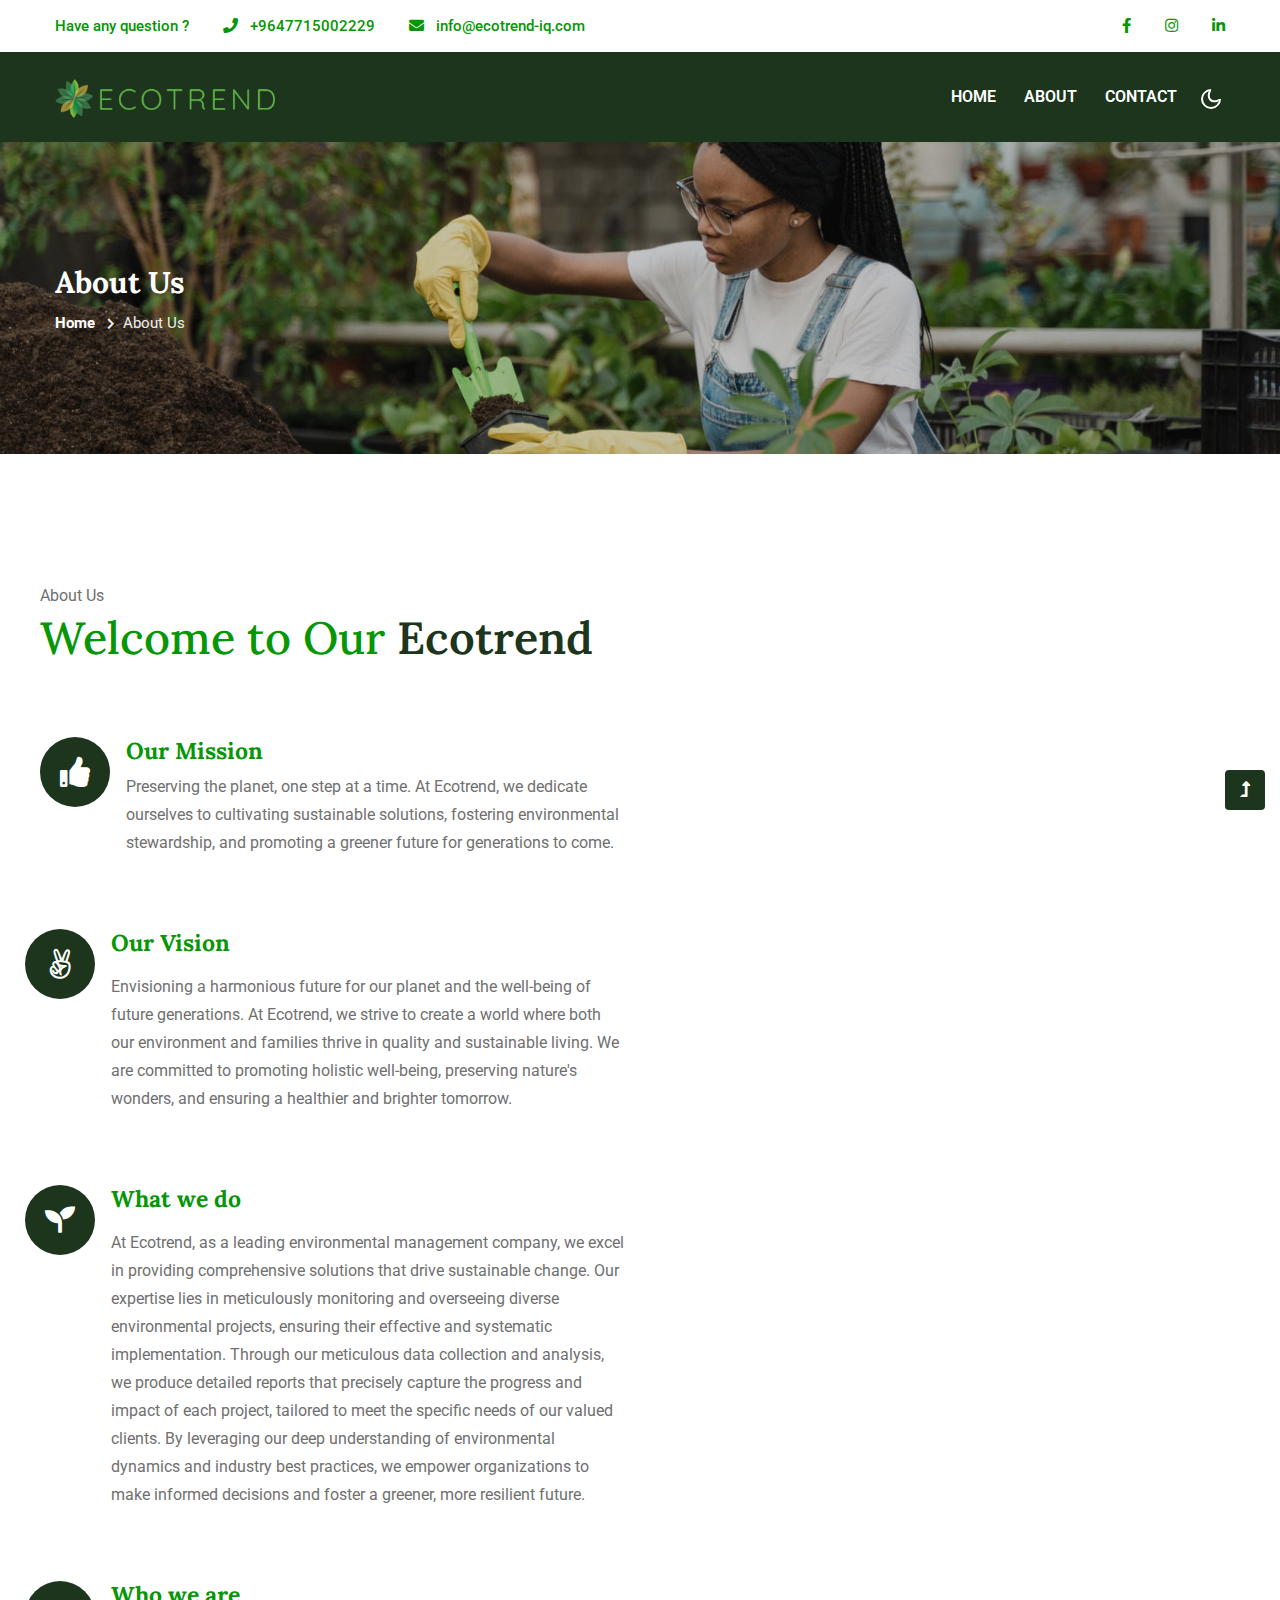
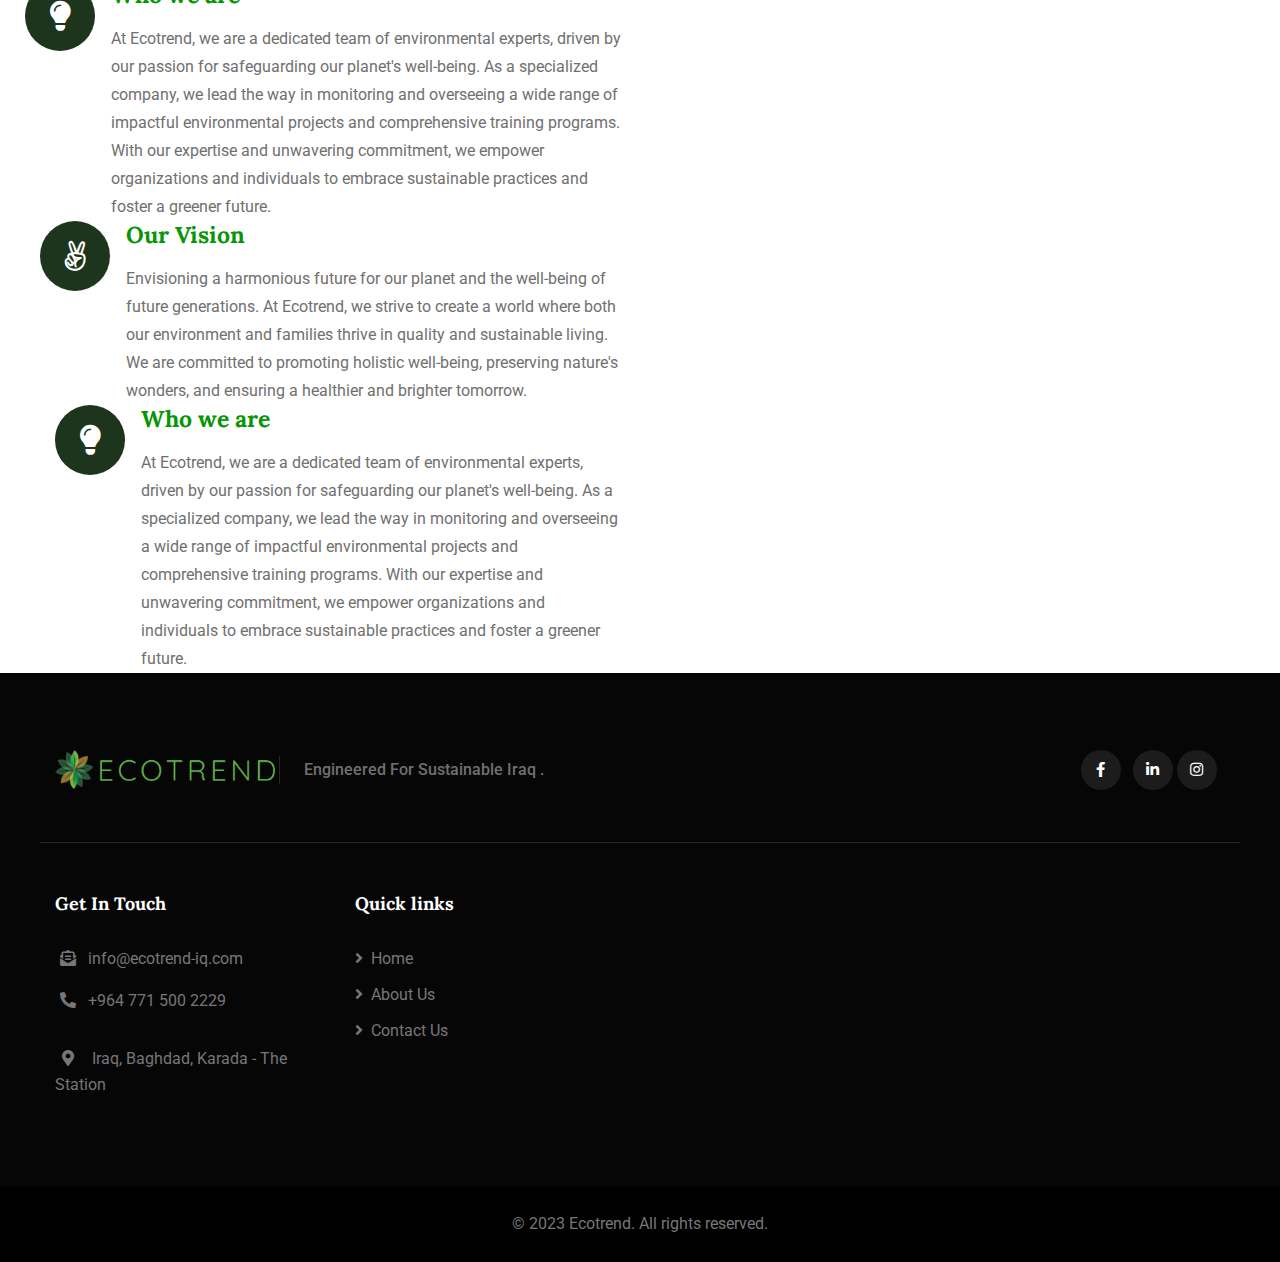
==== about.html @ 877d9776 "Update about.html" ====
<!doctype html>
<html lang="en">

<head>
    <!-- Required meta tags -->
    <meta charset="utf-8">
    <meta name="viewport" content="width=device-width, initial-scale=1, shrink-to-fit=no">
    <title>Ecotrend - Environmental Sustainability and Management - About Us </title>
    <!-- google-fonts -->
    <link href="//fonts.googleapis.com/css2?family=Lora:wght@400;500;600;700&display=swap" rel="stylesheet">
    <link href="//fonts.googleapis.com/css2?family=Roboto:wght@100;300;500;700;900&display=swap" rel="stylesheet">
    <!-- //google-fonts -->
    <!-- Template CSS Style link -->
    <link rel="stylesheet" href="assets/css/style-liberty.css">
</head>

<body>
    <!-- top header -->
    <section class="w3l-top-header">
        <div class="container">
            <div class="top-content-w3ls d-flex align-items-center justify-content-between">
                <div class="top-headers">
                    <ul>
                        <li>
                            <a href="#help" class="d-sm-block d-none">Have any question ?</a>
                        </li>
                        <li>
                            <i class="fa fa-phone"></i><a href="tel: +964 771 500 2229"> +9647715002229 </a>
                        </li>
                        <li>
                            <i class="fa fa-envelope"></i><a href="mailto:info@ecotrend-iq.com"> info@ecotrend-iq.com </a>
                        </li>
                    </ul>
                </div>
                <div class="top-headers top-headers-2">
                    <ul>
                        <li>
                            <a href="https://www.facebook.com/ecotrend.iq"><span class="fab fa-facebook-f"></span></a>
                        </li>
                        <li>
                            <a href="https://www.instagram.com/ecotrend.iq"><span class="fab fa-instagram"></span></a>
                        </li>
                        <li class=" mr-0">
                            <a href="https://www.linkedin.com/company/ecotrend-iq"><span class="fab fa-linkedin-in"></span></a>
                        </li>
                    </ul>
                </div>
            </div>
        </div>
    </section>
    <!-- //top header -->
    <!--header-->
    <header id="site-header" class="fixed-top">
        <div class="container">
            <nav class="navbar navbar-expand-lg stroke">

                <!-- <h1>
                <a class="navbar-brand" href="index.html">
                 <span> Ecotrend </span>
                </a>
                </h1> -->
                <!-- if logo is image enable this ></if> -->
                <a class="navbar-brand" href="#about.html">
                    <img src="assets/images/logo1.png" style="height: 39px; width: 220px;" />
                </a>

                <button class="navbar-toggler  collapsed bg-gradient" type="button" data-toggle="collapse"
                        data-target="#navbarTogglerDemo02" aria-controls="navbarTogglerDemo02" aria-expanded="false"
                        aria-label="Toggle navigation">
                    <span class="navbar-toggler-icon fa icon-expand fa-bars"></span>
                    <span class="navbar-toggler-icon fa icon-close fa-times"></span>
                </button>



                <div class="collapse navbar-collapse" id="navbarTogglerDemo02">
                    <ul class="navbar-nav ml-lg-auto">
                        <li class="nav-item">
                            <a class="nav-link" href="index.html">Home <span class="sr-only">(current)</span></a>
                        </li>
                        <li class="nav-item active">
                            <a class="nav-link" href="about.html">About</a>
                        </li>

                        <li class="nav-item">
                            <a class="nav-link" href="contact.html">Contact</a>
                        </li>
                    </ul>
                </div>

                <!-- toggle switch for light and dark theme -->
                <div class="cont-ser-position">
                    <nav class="navigation">
                        <div class="theme-switch-wrapper">
                            <label class="theme-switch" for="checkbox">
                                <input type="checkbox" id="checkbox">
                                <div class="mode-container">
                                    <i class="gg-sun"></i>
                                    <i class="gg-moon"></i>
                                </div>
                            </label>
                        </div>
                    </nav>
                </div>
                <!-- //toggle switch for light and dark theme -->
            </nav>
        </div>
    </header>
    <!--//header-->
    <!-- inner banner -->
    <section class="inner-banner py-lg-4 pt-lg-0 pt-5">
        <div class="w3l-breadcrumb py-5 mt-lg-0 mt-3">
            <div class="container py-xl-5 py-md-4">
                <h4 class="inner-text-title font-weight-bold mb-md-2 mb-1">About Us</h4>
                <ul class="breadcrumbs-custom-path">
                    <li><a href="index.html">Home</a></li>
                    <li class="active"><span class="fa fa-chevron-right mx-2" aria-hidden="true"></span>About Us</li>
                </ul>
            </div>
        </div>
    </section>
    <!-- //inner banner -->
    <!-- about section -->
    <section class="w3l-features-6 pt-5">
        <div class="container pt-md-5 pt-4">
            <div class="row">
                <div class="">
                    <img src="assets/images/img1.png" class="img-fluid" alt="" />
                </div>
                <div class="">
                    <div class="">
                        <p class="mt-md-2">About Us</p>
                        <h3 class="title-style">
                            Welcome to Our <span>Ecotrend</span>
                        </h3>
                    </div>
                    <div class="row mt-5 pt-lg-4">
                        <div class="col-sm-6 w3l-features-6-sub d-flex">
                            <div class="mr-3">
                                <i class="fas fa-thumbs-up"></i>
                            </div>
                            <div class="">
                                <h5 class="w3l-feature-text mb-2"> Our Mission </h5>
                                <p>
                                    Preserving the planet, one step at a time. At Ecotrend,
                                    we dedicate ourselves to cultivating sustainable solutions,
                                    fostering environmental stewardship,
                                    and promoting a greener future for generations to come.
                                </p>
                            </div>
                        </div>
                        <div class="row mt-5 pt-lg-4">
                            <div class="col-sm-6 w3l-features-6-sub d-flex">
                                <div class="mr-3">
                                    <i class="fab fa-angellist"></i>
                                </div>
                                <div class="">
                                    <h5 class="w3l-feature-text mb-3 "> Our Vision </h5>
                                    <p>
                                        Envisioning a harmonious future for our planet and the well-being of
                                        future generations. At Ecotrend, we strive to create a world where both
                                        our environment and families thrive in quality and sustainable living.
                                        We are committed to promoting holistic well-being, preserving nature's wonders,
                                        and ensuring a healthier and brighter tomorrow.
                                    </p>
                                </div>
                            </div>
                        </div>
                        <div class="row mt-5 pt-lg-4">
                            <div class="col-sm-6 w3l-features-6-sub d-flex">
                                <div class="mr-3">
                                    <i class="fas fa-seedling"></i>
                                </div>
                                <div class="">
                                    <h5 class="w3l-feature-text mb-3"> What we do </h5>
                                    <p>
                                        At Ecotrend, as a leading environmental management company,
                                        we excel in providing comprehensive solutions that drive sustainable change.
                                        Our expertise lies in meticulously monitoring and overseeing diverse environmental projects,
                                        ensuring their effective and systematic implementation.
                                        Through our meticulous data collection and analysis, we produce detailed reports
                                        that precisely capture the progress and impact of each project,
                                        tailored to meet the specific needs of our valued clients.
                                        By leveraging our deep understanding of environmental dynamics and industry best practices,
                                        we empower organizations to make informed decisions and foster a greener, more resilient future.
                                    </p>
                                </div>
                            </div>
                        </div>
                        <div class="row mt-5 pt-lg-4">
                            <div class="col-sm-6 w3l-features-6-sub d-flex">
                                <div class="mr-3">
                                    <i class="fas fa-lightbulb"></i>
                                </div>
                                <div class="">
                                    <h5 class="w3l-feature-text mb-3"> Who we are </h5>
                                    <p>
                                        At Ecotrend, we are a dedicated team of environmental experts,
                                        driven by our passion for safeguarding our planet's well-being.
                                        As a specialized company, we lead the way in monitoring and
                                        overseeing a wide range of impactful environmental projects
                                        and comprehensive training programs. With our expertise and unwavering commitment,
                                        we empower organizations and individuals to embrace sustainable practices and foster a greener future.
                                    </p>
                                </div>
                            </div>
                        </div>
                        <div class="col-sm-6 w3l-features-6-sub d-flex">
                            <div class="mr-3">
                                <i class="fab fa-angellist"></i>
                            </div>
                            <div class="">
                                <h5 class="w3l-feature-text mb-3"> Our Vision </h5>
                                <p>
                                    Envisioning a harmonious future for our planet and the well-being of
                                    future generations. At Ecotrend, we strive to create a world where both
                                    our environment and families thrive in quality and sustainable living.
                                    We are committed to promoting holistic well-being, preserving nature's wonders,
                                    and ensuring a healthier and brighter tomorrow.
                                </p>
                            </div>
                        </div>
                    </div>
                </div>
                <div class="col-sm-6 w3l-features-6-sub d-flex">
                    <div class="mr-3">
                        <i class="fas fa-lightbulb"></i>
                    </div>
                    <div class="">
                        <h5 class="w3l-feature-text mb-3"> Who we are </h5>
                        <p>
                            At Ecotrend, we are a dedicated team of environmental experts,
                            driven by our passion for safeguarding our planet's well-being.
                            As a specialized company, we lead the way in monitoring and
                            overseeing a wide range of impactful environmental projects
                            and comprehensive training programs. With our expertise and unwavering commitment,
                            we empower organizations and individuals to embrace sustainable practices and foster a greener future.
                        </p>
                    </div>
                </div>
            </div>
    </section>
    <!-- //about section -->
    <!-- footer -->
    <footer class="w3l-footer-16">
        <div class="w3l-footer-16-main py-5">
            <div class="container py-md-4 pt-md-0 pt-3">
                <div class="row align-items-center top-footer-content mb-5">
                    <div class="col-lg-2 col-md-3">


                        <a class="navbar-brand" href="#index.html">
                            <img src="assets/images/logo1.png" style="height: 39px; width: 220px;" />
                        </a>

                    </div>
                    <div class="col-lg-7 col-md-9 mt-md-0 mt-4">
                        <p class="top-p ml-md-4 pl-md-4 mt-sm-0 mt-2">

                            Engineered For Sustainable Iraq .

                        </p>
                    </div>
                    <div class="col-lg-3 text-lg-right mt-lg-0 mt-4">
                        <div class="columns-2">
                            <ul class="social">
                                <li>
                                    <a href="https://www.facebook.com/ecotrend.iq"><span class="fab fa-facebook-f" aria-hidden="true"></span></a>
                                </li>
                                <!-- <li><a href="#twitter"><span class="fab fa-twitter" aria-hidden="true"></span></a>
                                </li> -->
                                <!-- <li><a href="#google-plus"><span class="fab fa-google-plus-g"
                                            aria-hidden="true"></span></a>
                                </li> T-->

                                <li class=" mr-0">
                                    <a href="https://www.linkedin.com/company/ecotrend-iq"><span class="fab fa-linkedin-in"></span></a>
                                </li>
                                <li>
                                    <a href="https://www.instagram.com/ecotrend.iq"><span class="fab fa-instagram" aria-hidden="true"></span></a>
                                </li>
                            </ul>
                        </div>
                    </div>
                </div>
                <div class="row footer-grids pt-5">
                    <div class="col-lg-3 col-md-5 col-sm-6 column">
                        <h3>Get In Touch</h3>
                        <ul class="column2">
                            <li class="d-flex align-items-center">
                                <a href="mailto:info@ecotrend-iq.com">
                                    <i class="fas fa-envelope-open-text"></i>info@ecotrend-iq.com
                                </a>
                            </li>
                            <li class="py-sm-3 py-2 d-flex align-items-center">
                                <a href="tel:+9647715002229">
                                    <i class="fas fa-phone-alt"></i>+964 771 500 2229
                                </a>
                            </li>
                            <li class="py-sm-3 py-2 d-flex align-items-center">
                                <a href="https://goo.gl/maps/wTvXPhCJKx98ZnQx9">
                                    <i class="fas fa-map-marker-alt"></i> Iraq, Baghdad, Karada - The Station
                                </a>
                            </li>
                        </ul>
                    </div>
                    <div class="col-lg-2 col-md-3 col-sm-6 column mt-sm-0 mt-4">
                        <h3>Quick links</h3>
                        <ul class="footer-gd-16">
                            <li><a href="index.html"><i class="fas fa-angle-right"></i>Home</a></li>
                            <li>
                                <a href="about.html">
                                    <i class="fas fa-angle-right"></i>About Us
                                </a>
                            </li>
                            <!--  <li><a href="services.html"><i class="fas fa-angle-right"></i>Services</a>
                                  </li> -->
                            <li>
                                <a href="contact.html">
                                    <i class="fas fa-angle-right"></i>Contact Us
                                </a>
                            </li>
                        </ul>
                    </div>
                    <!-- <div class="col-lg-3 col-md-4 col-sm-5 column mt-md-0 mt-4">
                        <h3>Help & Support</h3>
                        <ul class="footer-gd-16">
                            <li><a href="#support"><i class="fas fa-angle-right"></i>Support</a></li>
                            <li><a href="#live"><i class="fas fa-angle-right"></i>Live Chart</a></li>
                            <li><a href="#privacy"><i class="fas fa-angle-right"></i>Privacy
                                    Policy</a></li>
                            <li><a href="#terms"><i class="fas fa-angle-right"></i>Terms &
                                    conditions</a></li>
                        </ul>
                    </div> -->
                    <!-- <div class="col-lg-4 col-md-7 col-sm-7 column mt-lg-0 mt-4">
                        <h3>Newsletter </h3>
                        <div class="end-column">
                            <form action="#" class="subscribe" method="post">
                                <input type="email" name="email" placeholder="Email Address" required="">
                                <button class="button-style"><span class="fa fa-paper-plane"
                                        aria-hidden="true"></span></button>
                            </form>
                            <p>Subscribe to our mailing list and get updates to your email inbox.</p>
                        </div>
                    </div> -->
                </div>
            </div>
        </div>
        <div class="copy-section text-center py-4">
            <div class="container">
                <p class="copy-text">
                    &copy; 2023 Ecotrend. All rights reserved.
                </p>
            </div>
        </div>
    </footer>
    <!-- //footer -->
    <!-- Js scripts -->
    <!-- move top -->
    <button onclick="topFunction()" id="movetop" title="Go to top">
        <span class="fas fa-level-up-alt" aria-hidden="true"></span>
    </button>
    <script>
        // When the user scrolls down 20px from the top of the document, show the button
        window.onscroll = function () {
            scrollFunction()
        };

        function scrollFunction() {
            if (document.body.scrollTop > 20 || document.documentElement.scrollTop > 20) {
                document.getElementById("movetop").style.display = "block";
            } else {
                document.getElementById("movetop").style.display = "none";
            }
        }

        // When the user clicks on the button, scroll to the top of the document
        function topFunction() {
            document.body.scrollTop = 0;
            document.documentElement.scrollTop = 0;
        }
    </script>
    <!-- //move top -->
    <!-- common jquery plugin -->
    <script src="assets/js/jquery-3.3.1.min.js"></script>
    <!-- //common jquery plugin -->
    <!-- counter for stats -->
    <script src="assets/js/counter.js"></script>
    <!-- //counter for stats -->
    <!-- owl carousel -->
    <script src="assets/js/owl.carousel.js"></script>
    <!-- script for tesimonials carousel slider -->
    <script>
        $(document).ready(function () {
            $("#owl-demo2").owlCarousel({
                loop: true,
                nav: false,
                margin: 50,
                autoplay: true,
                autoplayTimeout: 5000,
                autoplaySpeed: 1000,
                responsiveClass: true,
                responsive: {
                    0: {
                        items: 1,
                        nav: false
                    },
                    736: {
                        items: 1,
                        nav: false
                    },
                    991: {
                        items: 2,
                        margin: 30,
                        nav: false
                    },
                    1080: {
                        items: 2,
                        nav: false
                    }
                }
            })
        })
    </script>
    <!-- //script for tesimonials carousel slider -->
    <!-- owl carousel -->
    <!-- theme switch js (light and dark)-->
    <script src="assets/js/theme-change.js"></script>
    <script>
        function autoType(elementClass, typingSpeed) {
            var thhis = $(elementClass);
            thhis.css({
                "position": "relative",
                "display": "inline-block"
            });
            thhis.prepend('<div class="cursor" style="right: initial; left:0;"></div>');
            thhis = thhis.find(".text-js");
            var text = thhis.text().trim().split('');
            var amntOfChars = text.length;
            var newString = "";
            thhis.text("|");
            setTimeout(function () {
                thhis.css("opacity", 1);
                thhis.prev().removeAttr("style");
                thhis.text("");
                for (var i = 0; i < amntOfChars; i++) {
                    (function (i, char) {
                        setTimeout(function () {
                            newString += char;
                            thhis.text(newString);
                        }, i * typingSpeed);
                    })(i + 1, text[i]);
                }
            }, 1500);
        }

        $(document).ready(function () {
            // Now to start autoTyping just call the autoType function with the
            // class of outer div
            // The second paramter is the speed between each letter is typed.
            autoType(".type-js", 200);
        });
    </script>
    <!-- //theme switch js (light and dark)-->
    <!-- MENU-JS -->
    <script>
        $(window).on("scroll", function () {
            var scroll = $(window).scrollTop();

            if (scroll >= 80) {
                $("#site-header").addClass("nav-fixed");
            } else {
                $("#site-header").removeClass("nav-fixed");
            }
        });

        //Main navigation Active Class Add Remove
        $(".navbar-toggler").on("click", function () {
            $("header").toggleClass("active");
        });
        $(document).on("ready", function () {
            if ($(window).width() > 991) {
                $("header").removeClass("active");
            }
            $(window).on("resize", function () {
                if ($(window).width() > 991) {
                    $("header").removeClass("active");
                }
            });
        });
    </script>
    <!-- //MENU-JS -->
    <!-- disable body scroll which navbar is in active -->
    <script>
        $(function () {
            $('.navbar-toggler').click(function () {
                $('body').toggleClass('noscroll');
            })
        });
    </script>
    <!-- //disable body scroll which navbar is in active -->
    <!--bootstrap-->
    <script src="assets/js/bootstrap.min.js"></script>
    <!-- //bootstrap-->
    <!-- //Js scripts -->
</body>

</html>
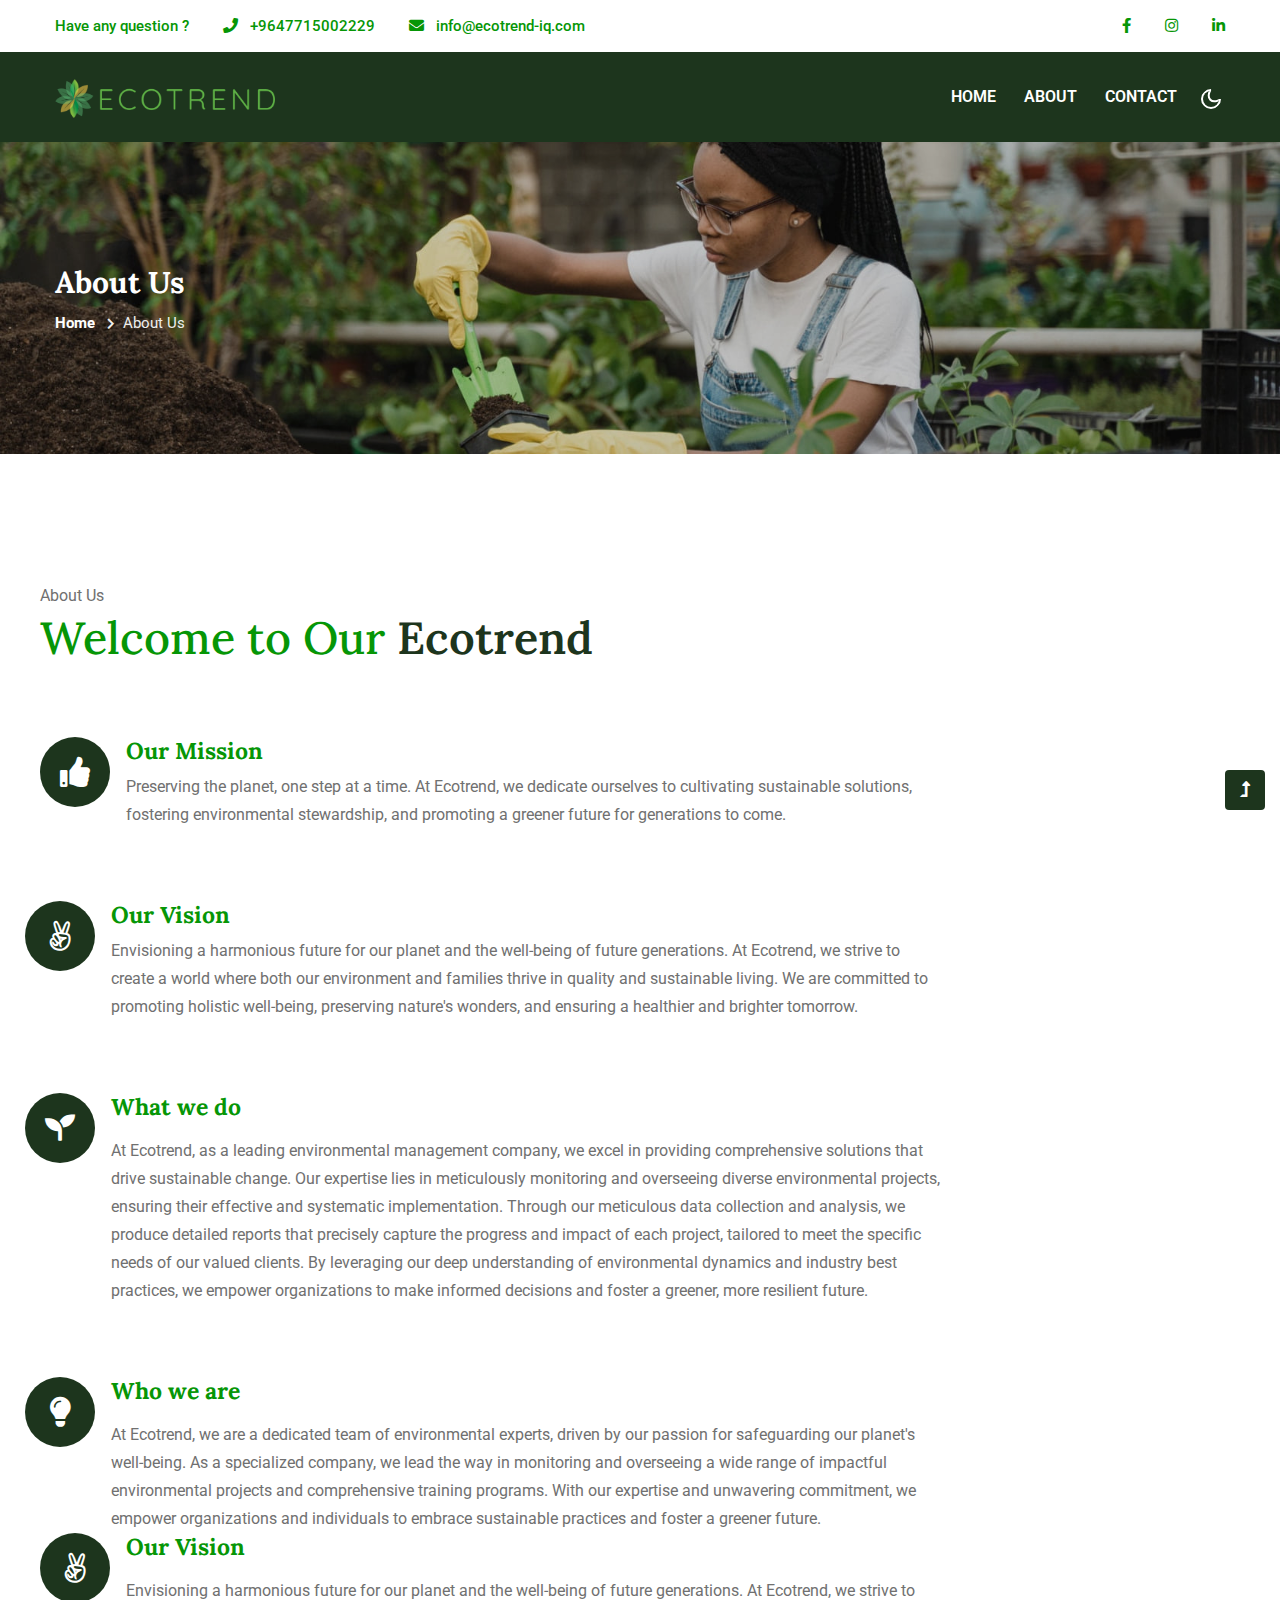
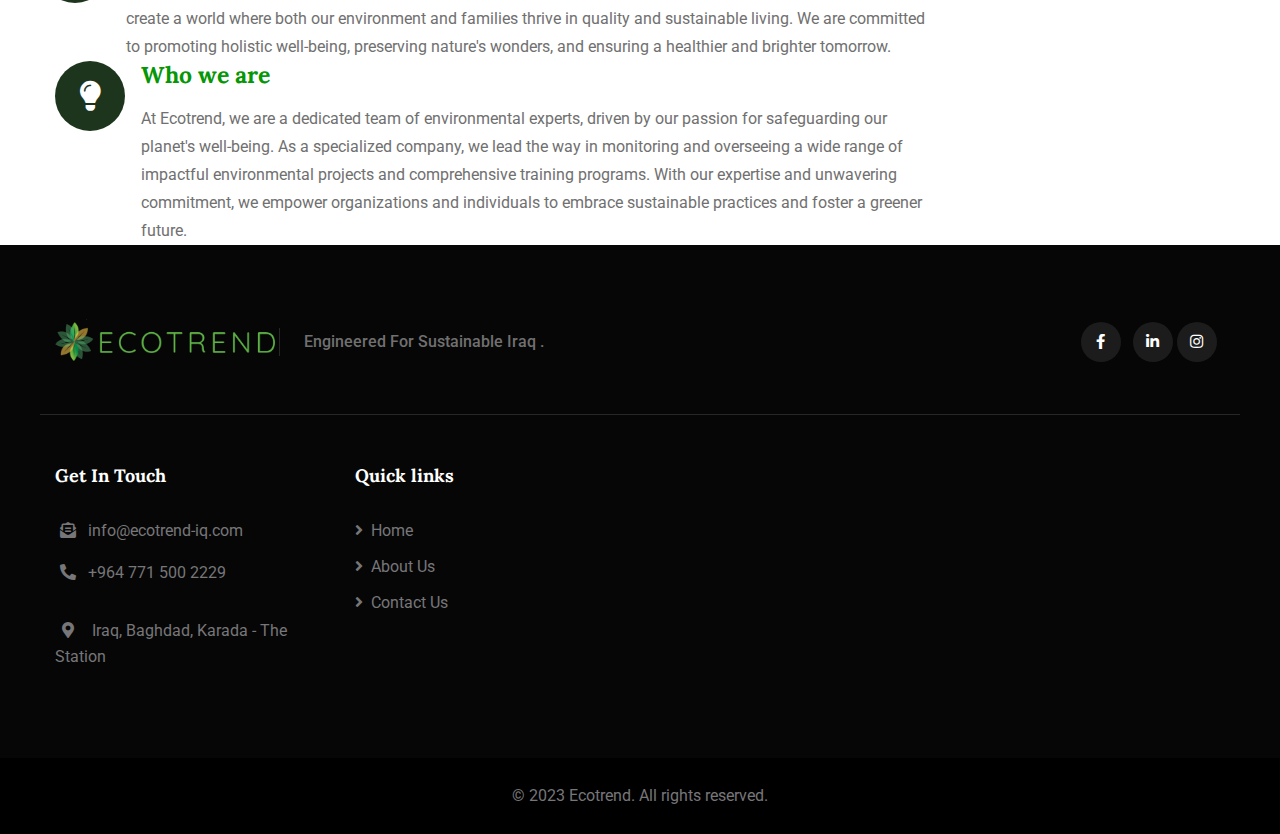
==== commit 02976912: "Update about.html" ====
--- a/about.html
+++ b/about.html
@@ -135,28 +135,84 @@
                             Welcome to Our <span>Ecotrend</span>
                         </h3>
                     </div>
-                    <div class="row mt-5 pt-lg-4">
-                        <div class="col-sm-6 w3l-features-6-sub d-flex">
-                            <div class="mr-3">
-                                <i class="fas fa-thumbs-up"></i>
+
+                        <div class="row mt-5 pt-lg-4">
+                            <div class="col-sm-9 w3l-features-6-sub d-flex">
+                                <div class="mr-3">
+                                    <i class="fas fa-thumbs-up"></i>
+                                </div>
+                                <div class="">
+                                    <h5 class="w3l-feature-text mb-2"> Our Mission </h5>
+                                    <p>
+                                        Preserving the planet, one step at a time. At Ecotrend,
+                                        we dedicate ourselves to cultivating sustainable solutions,
+                                        fostering environmental stewardship,
+                                        and promoting a greener future for generations to come.
+                                    </p>
+                                </div>
                             </div>
-                            <div class="">
-                                <h5 class="w3l-feature-text mb-2"> Our Mission </h5>
-                                <p>
-                                    Preserving the planet, one step at a time. At Ecotrend,
-                                    we dedicate ourselves to cultivating sustainable solutions,
-                                    fostering environmental stewardship,
-                                    and promoting a greener future for generations to come.
-                                </p>
+                            <div class="row mt-5 pt-lg-4">
+                                <div class="col-sm-9 w3l-features-6-sub d-flex">
+                                    <div class="mr-3">
+                                        <i class="fab fa-angellist"></i>
+                                    </div>
+                                    <div class="">
+                                        <h5 class="w3l-feature-text mb-2"> Our Vision </h5>
+                                        <p>
+                                            Envisioning a harmonious future for our planet and the well-being of
+                                            future generations. At Ecotrend, we strive to create a world where both
+                                            our environment and families thrive in quality and sustainable living.
+                                            We are committed to promoting holistic well-being, preserving nature's wonders,
+                                            and ensuring a healthier and brighter tomorrow.
+                                        </p>
+                                    </div>
+                                </div>
                             </div>
-                        </div>
-                        <div class="row mt-5 pt-lg-4">
-                            <div class="col-sm-6 w3l-features-6-sub d-flex">
+                            <div class="row mt-5 pt-lg-4">
+                                <div class="col-sm-9 w3l-features-6-sub d-flex">
+                                    <div class="mr-3">
+                                        <i class="fas fa-seedling"></i>
+                                    </div>
+                                    <div class="">
+                                        <h5 class="w3l-feature-text mb-3"> What we do </h5>
+                                        <p>
+                                            At Ecotrend, as a leading environmental management company,
+                                            we excel in providing comprehensive solutions that drive sustainable change.
+                                            Our expertise lies in meticulously monitoring and overseeing diverse environmental projects,
+                                            ensuring their effective and systematic implementation.
+                                            Through our meticulous data collection and analysis, we produce detailed reports
+                                            that precisely capture the progress and impact of each project,
+                                            tailored to meet the specific needs of our valued clients.
+                                            By leveraging our deep understanding of environmental dynamics and industry best practices,
+                                            we empower organizations to make informed decisions and foster a greener, more resilient future.
+                                        </p>
+                                    </div>
+                                </div>
+                            </div>
+                            <div class="row mt-5 pt-lg-4">
+                                <div class="col-sm-9 w3l-features-6-sub d-flex">
+                                    <div class="mr-3">
+                                        <i class="fas fa-lightbulb"></i>
+                                    </div>
+                                    <div class="">
+                                        <h5 class="w3l-feature-text mb-3"> Who we are </h5>
+                                        <p>
+                                            At Ecotrend, we are a dedicated team of environmental experts,
+                                            driven by our passion for safeguarding our planet's well-being.
+                                            As a specialized company, we lead the way in monitoring and
+                                            overseeing a wide range of impactful environmental projects
+                                            and comprehensive training programs. With our expertise and unwavering commitment,
+                                            we empower organizations and individuals to embrace sustainable practices and foster a greener future.
+                                        </p>
+                                    </div>
+                                </div>
+                            </div>
+                            <div class="col-sm-9 w3l-features-6-sub d-flex">
                                 <div class="mr-3">
                                     <i class="fab fa-angellist"></i>
                                 </div>
                                 <div class="">
-                                    <h5 class="w3l-feature-text mb-3 "> Our Vision </h5>
+                                    <h5 class="w3l-feature-text mb-3"> Our Vision </h5>
                                     <p>
                                         Envisioning a harmonious future for our planet and the well-being of
                                         future generations. At Ecotrend, we strive to create a world where both
@@ -167,79 +223,24 @@
                                 </div>
                             </div>
                         </div>
-                        <div class="row mt-5 pt-lg-4">
-                            <div class="col-sm-6 w3l-features-6-sub d-flex">
-                                <div class="mr-3">
-                                    <i class="fas fa-seedling"></i>
-                                </div>
-                                <div class="">
-                                    <h5 class="w3l-feature-text mb-3"> What we do </h5>
-                                    <p>
-                                        At Ecotrend, as a leading environmental management company,
-                                        we excel in providing comprehensive solutions that drive sustainable change.
-                                        Our expertise lies in meticulously monitoring and overseeing diverse environmental projects,
-                                        ensuring their effective and systematic implementation.
-                                        Through our meticulous data collection and analysis, we produce detailed reports
-                                        that precisely capture the progress and impact of each project,
-                                        tailored to meet the specific needs of our valued clients.
-                                        By leveraging our deep understanding of environmental dynamics and industry best practices,
-                                        we empower organizations to make informed decisions and foster a greener, more resilient future.
-                                    </p>
-                                </div>
-                            </div>
+                    </div>
+                    <div class="col-sm-9 w3l-features-6-sub d-flex">
+                        <div class="mr-3">
+                            <i class="fas fa-lightbulb"></i>
                         </div>
-                        <div class="row mt-5 pt-lg-4">
-                            <div class="col-sm-6 w3l-features-6-sub d-flex">
-                                <div class="mr-3">
-                                    <i class="fas fa-lightbulb"></i>
-                                </div>
-                                <div class="">
-                                    <h5 class="w3l-feature-text mb-3"> Who we are </h5>
-                                    <p>
-                                        At Ecotrend, we are a dedicated team of environmental experts,
-                                        driven by our passion for safeguarding our planet's well-being.
-                                        As a specialized company, we lead the way in monitoring and
-                                        overseeing a wide range of impactful environmental projects
-                                        and comprehensive training programs. With our expertise and unwavering commitment,
-                                        we empower organizations and individuals to embrace sustainable practices and foster a greener future.
-                                    </p>
-                                </div>
-                            </div>
+                        <div class="">
+                            <h5 class="w3l-feature-text mb-3"> Who we are </h5>
+                            <p>
+                                At Ecotrend, we are a dedicated team of environmental experts,
+                                driven by our passion for safeguarding our planet's well-being.
+                                As a specialized company, we lead the way in monitoring and
+                                overseeing a wide range of impactful environmental projects
+                                and comprehensive training programs. With our expertise and unwavering commitment,
+                                we empower organizations and individuals to embrace sustainable practices and foster a greener future.
+                            </p>
                         </div>
-                        <div class="col-sm-6 w3l-features-6-sub d-flex">
-                            <div class="mr-3">
-                                <i class="fab fa-angellist"></i>
-                            </div>
-                            <div class="">
-                                <h5 class="w3l-feature-text mb-3"> Our Vision </h5>
-                                <p>
-                                    Envisioning a harmonious future for our planet and the well-being of
-                                    future generations. At Ecotrend, we strive to create a world where both
-                                    our environment and families thrive in quality and sustainable living.
-                                    We are committed to promoting holistic well-being, preserving nature's wonders,
-                                    and ensuring a healthier and brighter tomorrow.
-                                </p>
-                            </div>
-                        </div>
-                    </div>
-                </div>
-                <div class="col-sm-6 w3l-features-6-sub d-flex">
-                    <div class="mr-3">
-                        <i class="fas fa-lightbulb"></i>
-                    </div>
-                    <div class="">
-                        <h5 class="w3l-feature-text mb-3"> Who we are </h5>
-                        <p>
-                            At Ecotrend, we are a dedicated team of environmental experts,
-                            driven by our passion for safeguarding our planet's well-being.
-                            As a specialized company, we lead the way in monitoring and
-                            overseeing a wide range of impactful environmental projects
-                            and comprehensive training programs. With our expertise and unwavering commitment,
-                            we empower organizations and individuals to embrace sustainable practices and foster a greener future.
-                        </p>
-                    </div>
-                </div>
-            </div>
+                    </div>
+                </div>
     </section>
     <!-- //about section -->
     <!-- footer -->
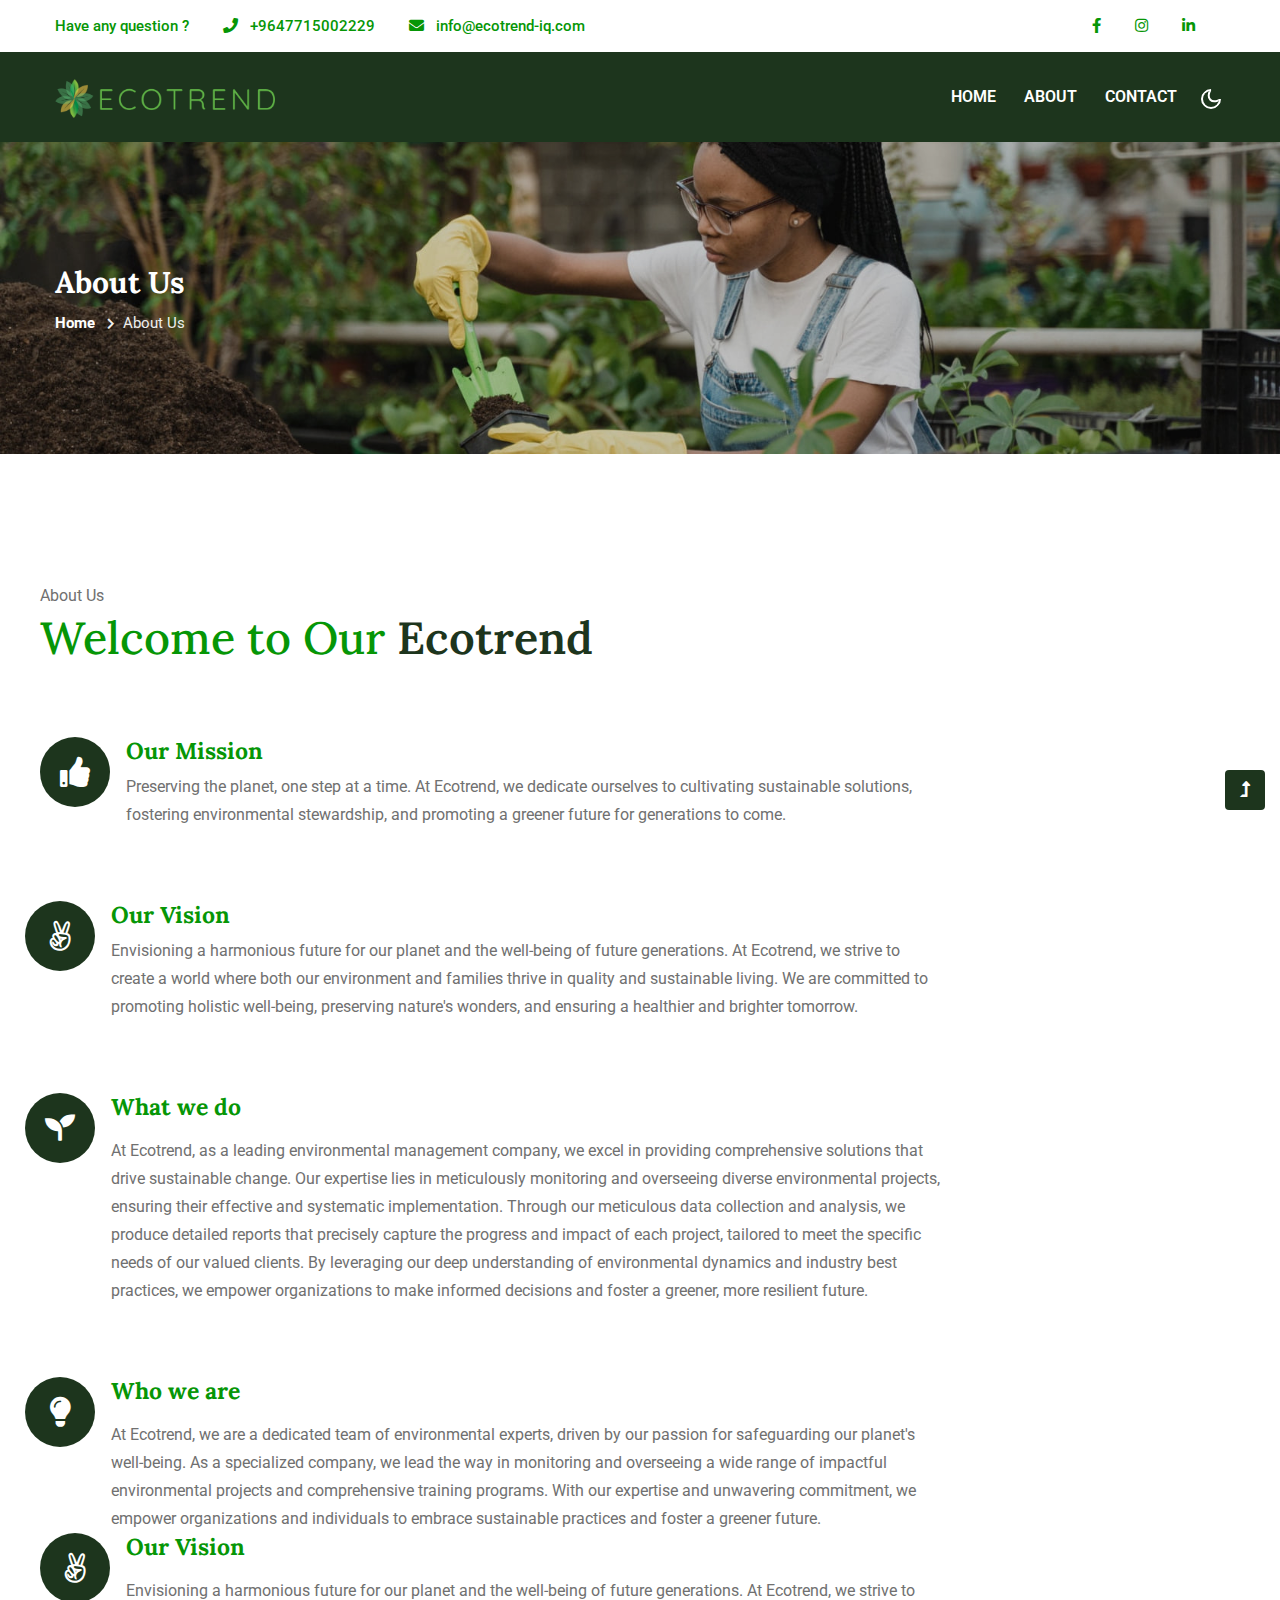
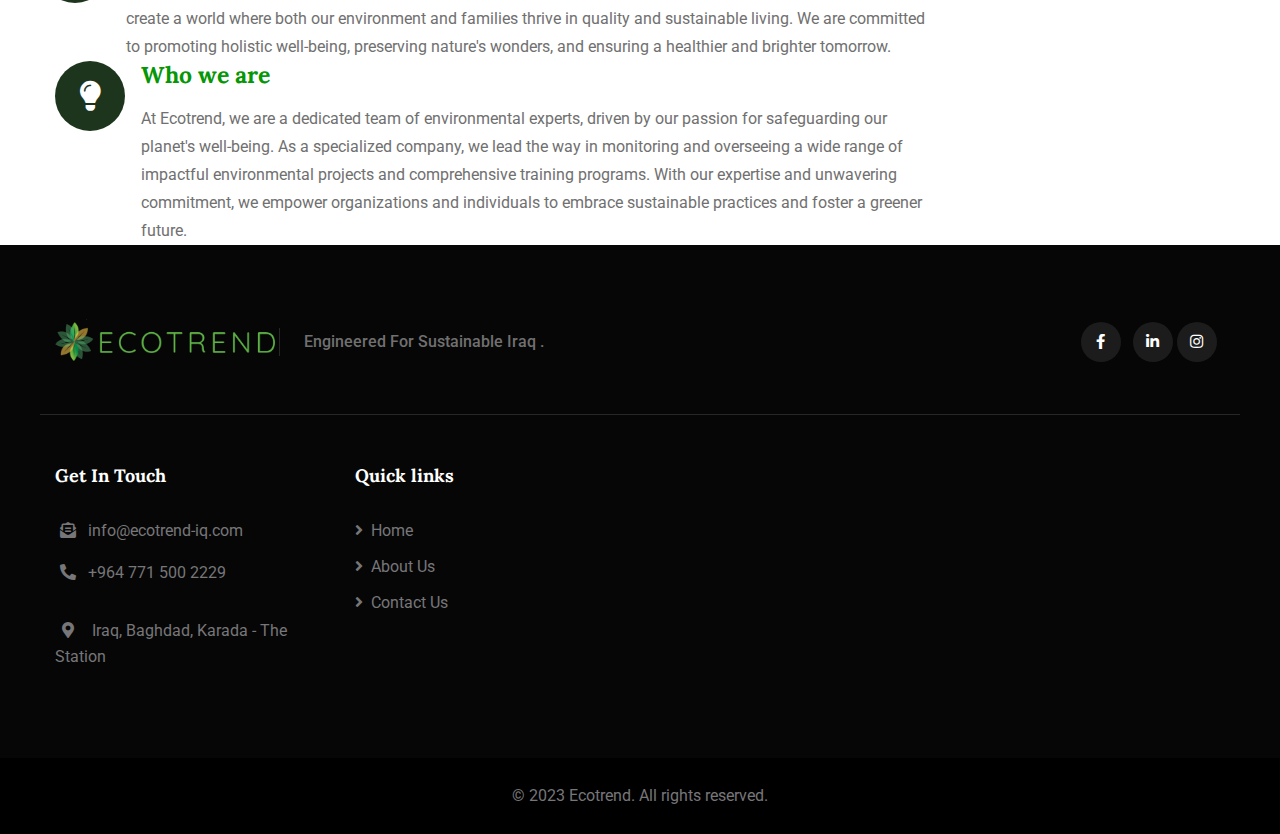
==== commit 3a40dc26: "Update about.html" ====
--- a/about.html
+++ b/about.html
@@ -26,7 +26,7 @@
                             <a href="#help" class="d-sm-block d-none">Have any question ?</a>
                         </li>
                         <li>
-                            <i class="fa fa-phone"></i><a href="tel: +964 771 500 2229"> +9647715002229 </a>
+                            <i class="fa fa-phone"></i><a href="tel: +9647715002229"> +9647715002229 </a>
                         </li>
                         <li>
                             <i class="fa fa-envelope"></i><a href="mailto:info@ecotrend-iq.com"> info@ecotrend-iq.com </a>
@@ -41,7 +41,7 @@
                         <li>
                             <a href="https://www.instagram.com/ecotrend.iq"><span class="fab fa-instagram"></span></a>
                         </li>
-                        <li class=" mr-0">
+                        <li>
                             <a href="https://www.linkedin.com/company/ecotrend-iq"><span class="fab fa-linkedin-in"></span></a>
                         </li>
                     </ul>
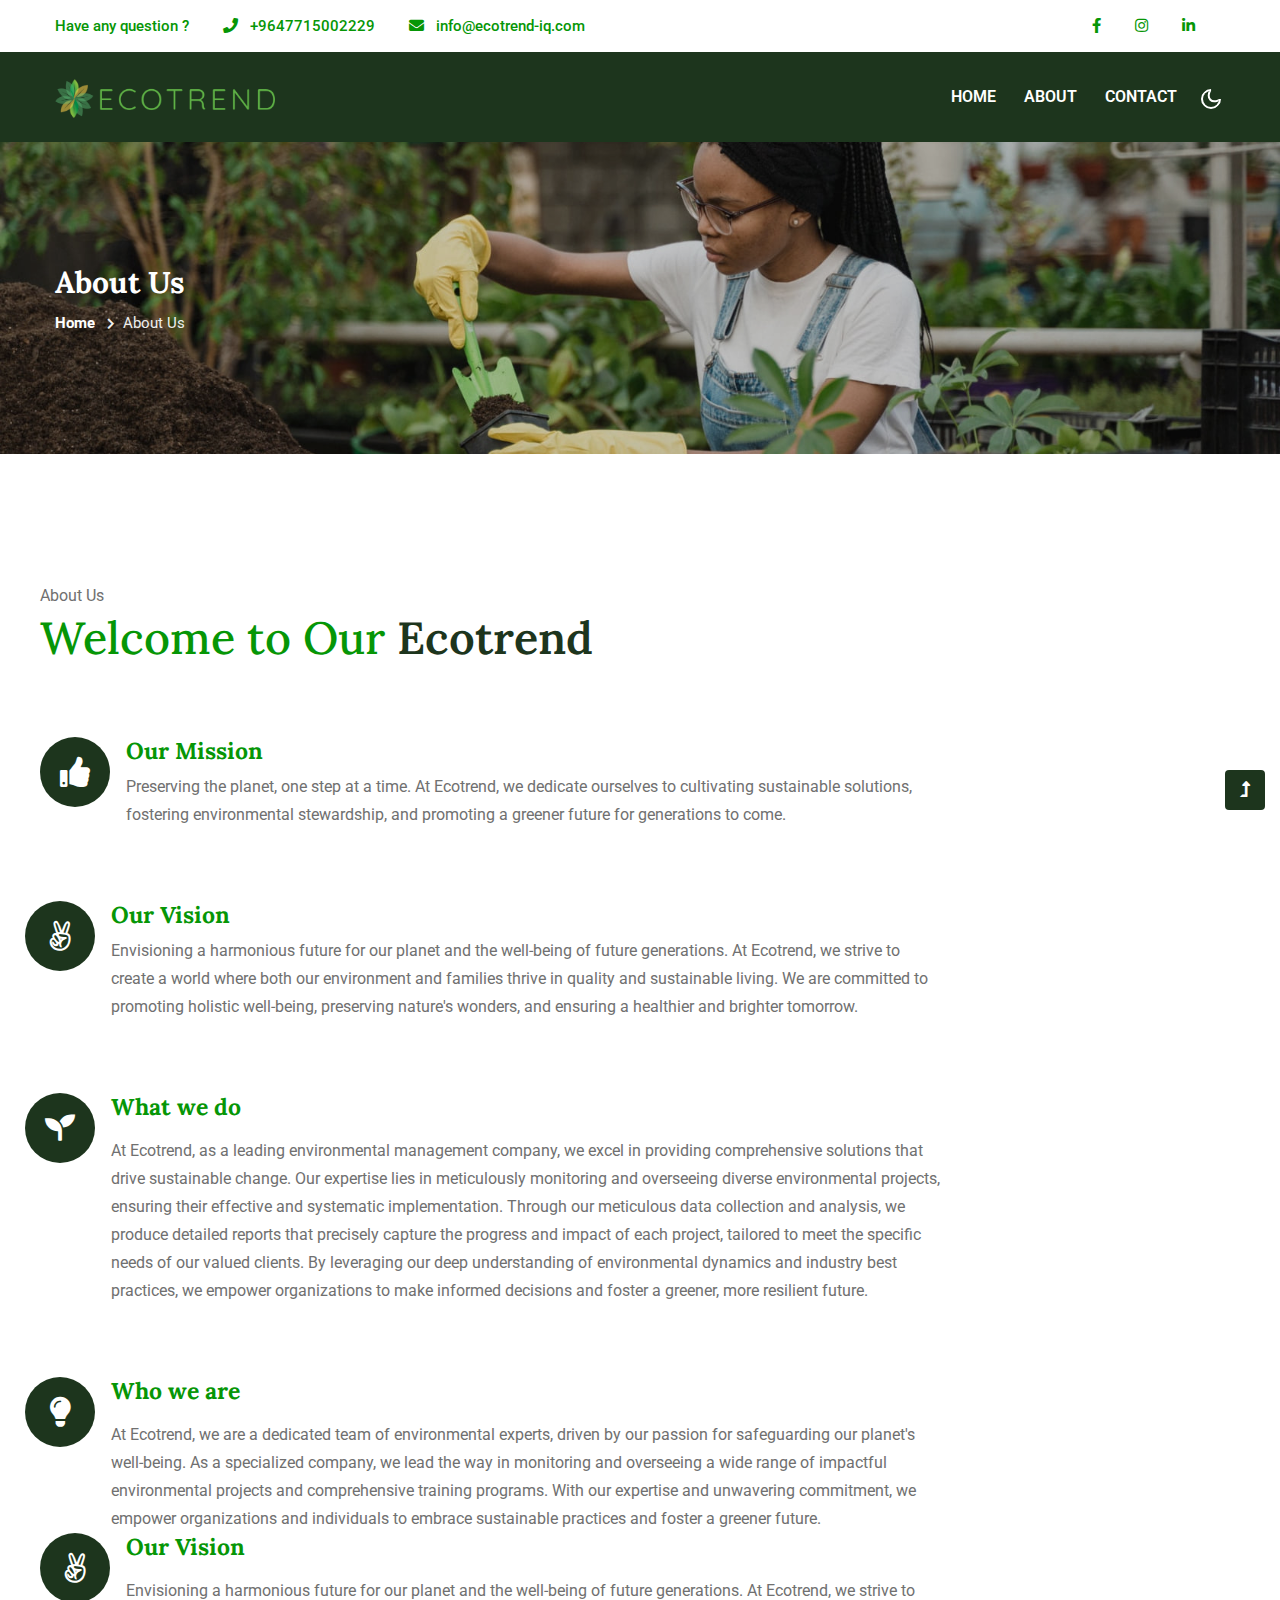
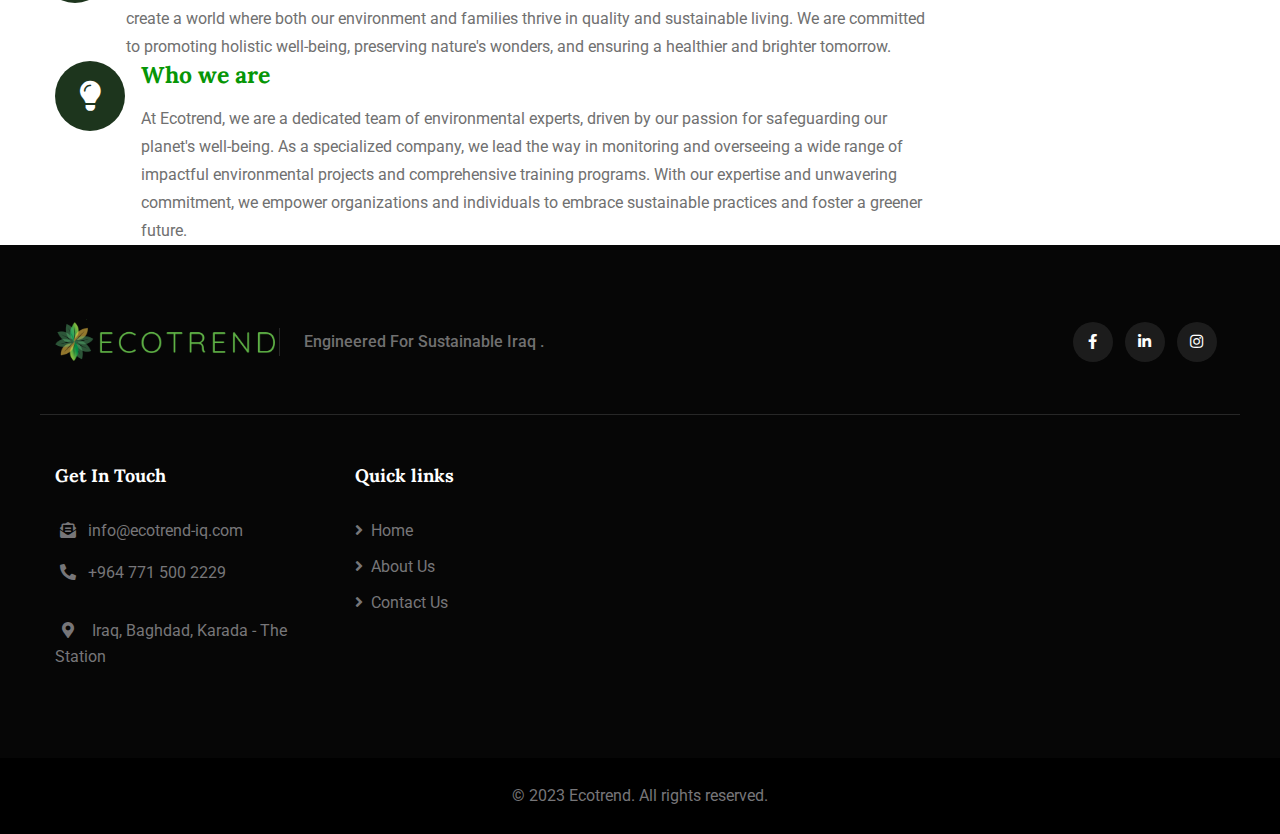
==== commit 53cccdb4: "Update about.html" ====
--- a/about.html
+++ b/about.html
@@ -269,14 +269,8 @@
                                 <li>
                                     <a href="https://www.facebook.com/ecotrend.iq"><span class="fab fa-facebook-f" aria-hidden="true"></span></a>
                                 </li>
-                                <!-- <li><a href="#twitter"><span class="fab fa-twitter" aria-hidden="true"></span></a>
-                                </li> -->
-                                <!-- <li><a href="#google-plus"><span class="fab fa-google-plus-g"
-                                            aria-hidden="true"></span></a>
-                                </li> T-->
-
-                                <li class=" mr-0">
-                                    <a href="https://www.linkedin.com/company/ecotrend-iq"><span class="fab fa-linkedin-in"></span></a>
+                                <li>
+                                    <a href="https://www.linkedin.com/company/ecotrend-iq"><span class="fab fa-linkedin-in" aria-hidden="true"></span></a>
                                 </li>
                                 <li>
                                     <a href="https://www.instagram.com/ecotrend.iq"><span class="fab fa-instagram" aria-hidden="true"></span></a>
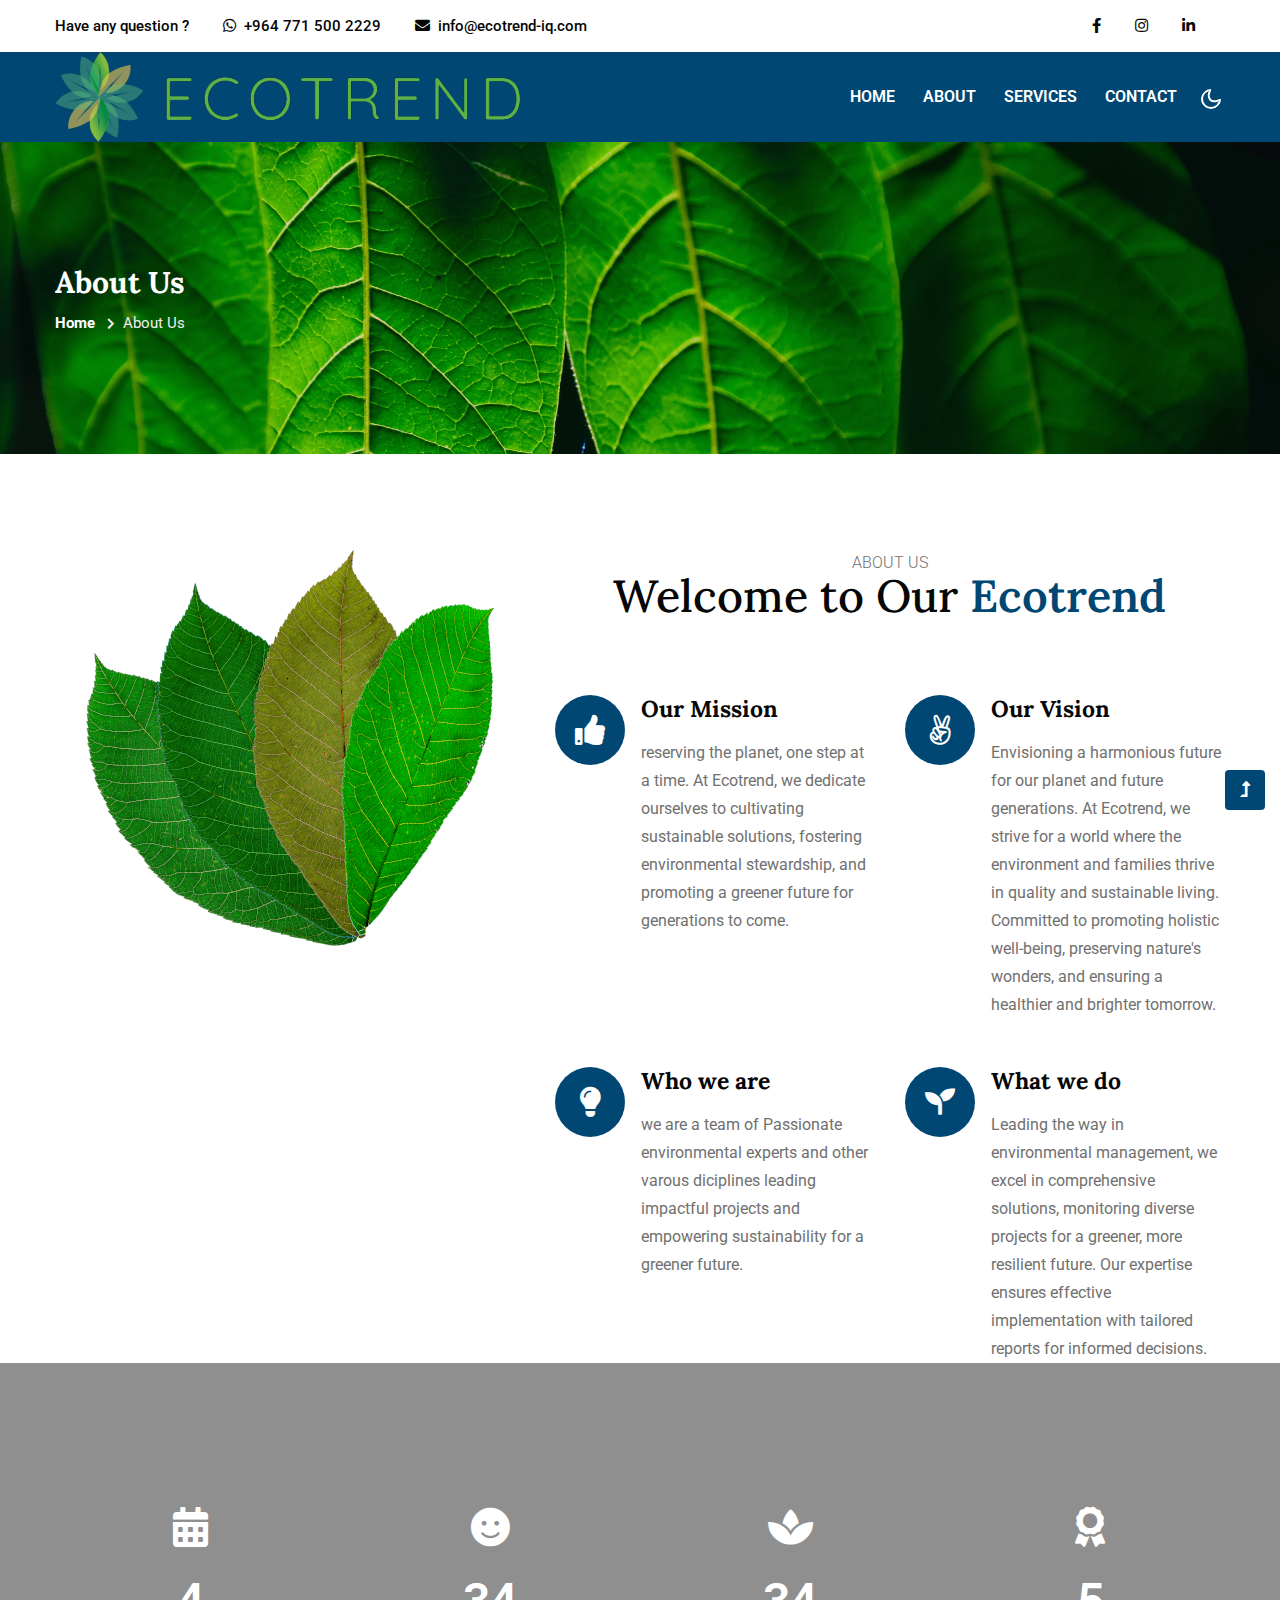
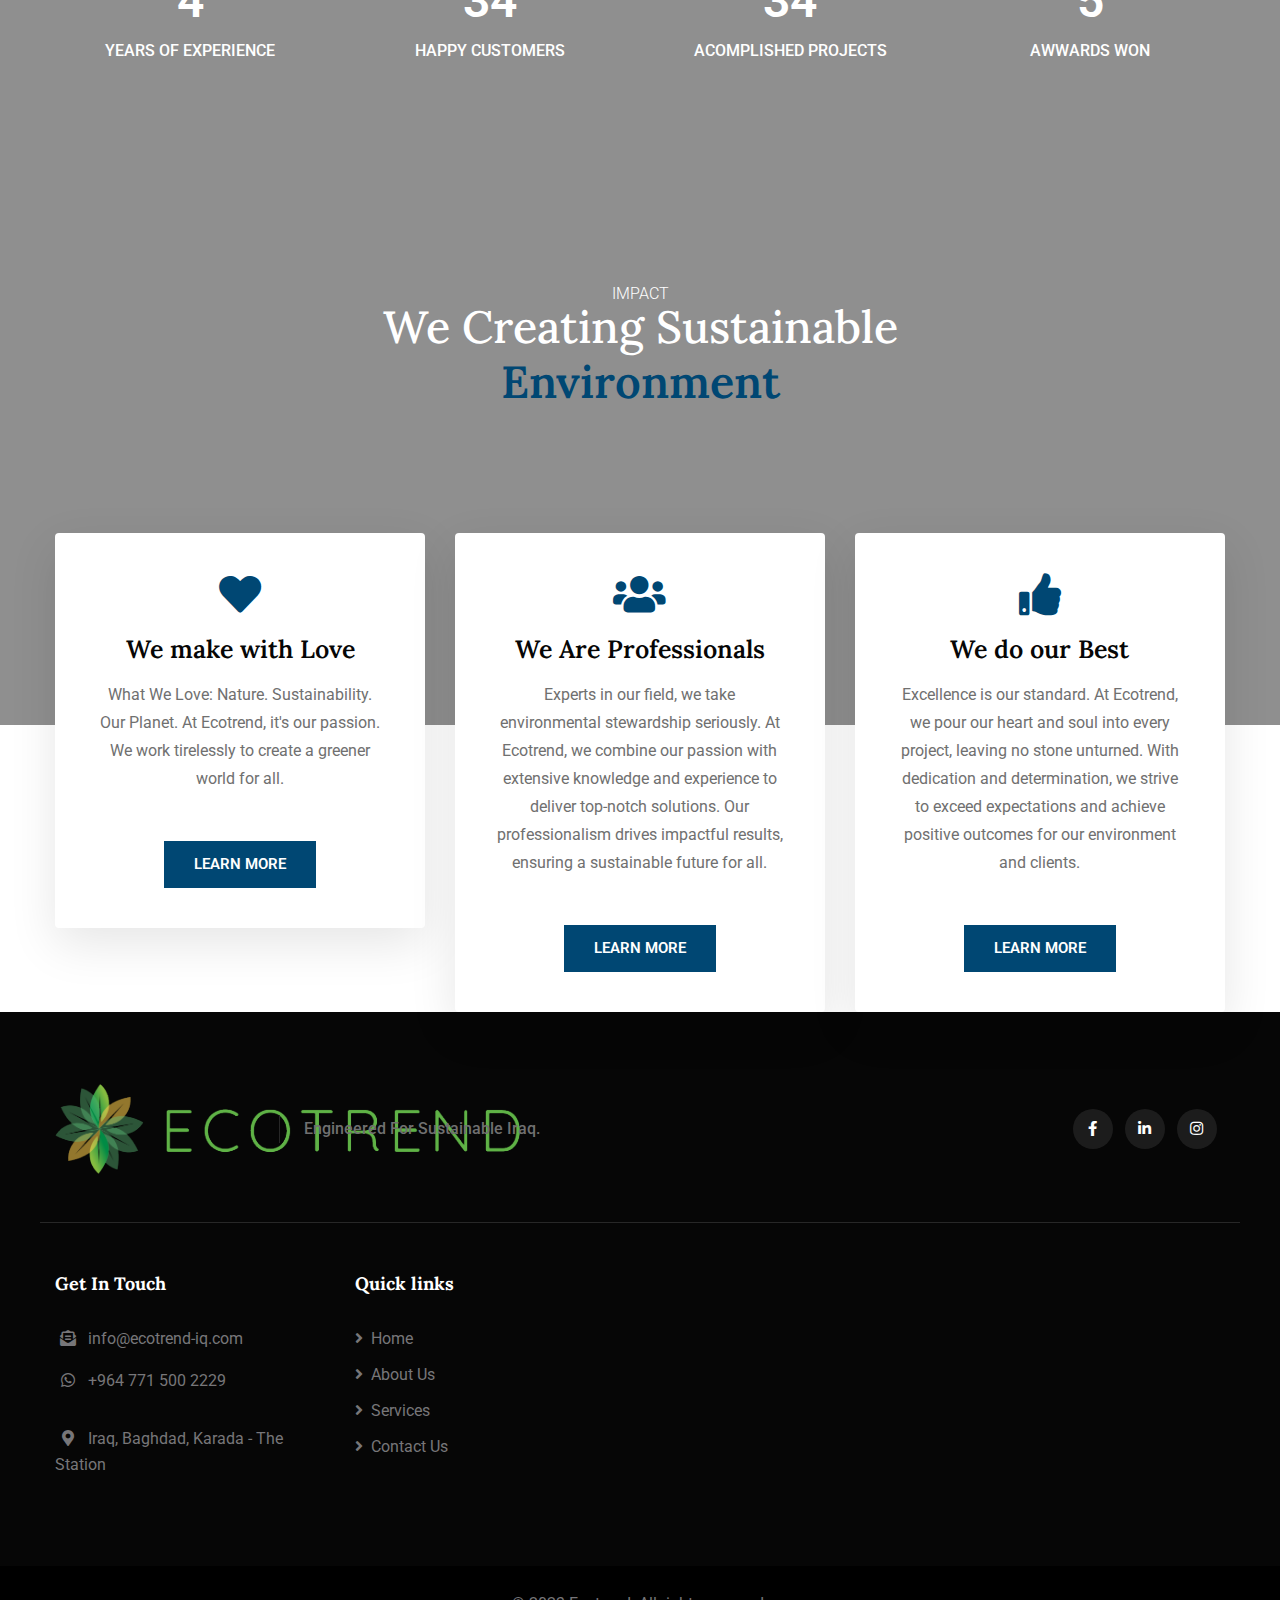
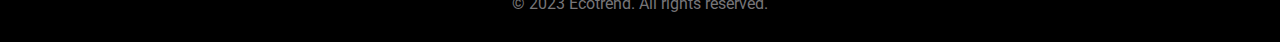
==== commit 9558ce0a: "New Version , New Site Lets GO" ====
--- a/about.html
+++ b/about.html
@@ -6,7 +6,7 @@
     <!-- Required meta tags -->
     <meta charset="utf-8">
     <meta name="viewport" content="width=device-width, initial-scale=1, shrink-to-fit=no">
-    <title>Ecotrend - Environmental Sustainability and Management - About Us </title>
+    <title>Ecotrend - Environmental Management Services - About Us </title>
     <!-- google-fonts -->
     <link href="//fonts.googleapis.com/css2?family=Lora:wght@400;500;600;700&display=swap" rel="stylesheet">
     <link href="//fonts.googleapis.com/css2?family=Roboto:wght@100;300;500;700;900&display=swap" rel="stylesheet">
@@ -26,10 +26,10 @@
                             <a href="#help" class="d-sm-block d-none">Have any question ?</a>
                         </li>
                         <li>
-                            <i class="fa fa-phone"></i><a href="tel: +9647715002229"> +9647715002229 </a>
-                        </li>
-                        <li>
-                            <i class="fa fa-envelope"></i><a href="mailto:info@ecotrend-iq.com"> info@ecotrend-iq.com </a>
+                            <i class="fab fa-whatsapp"></i><a href="tel:+9647715002229">+964 771 500 2229</a>
+                        </li>
+                        <li>
+                            <i class="fa fa-envelope"></i><a href="mailto:info@ecotrend-iq.com">info@ecotrend-iq.com</a>
                         </li>
                     </ul>
                 </div>
@@ -53,26 +53,16 @@
     <!--header-->
     <header id="site-header" class="fixed-top">
         <div class="container">
-            <nav class="navbar navbar-expand-lg stroke">
-
-                <!-- <h1>
-                <a class="navbar-brand" href="index.html">
-                 <span> Ecotrend </span>
-                </a>
-                </h1> -->
-                <!-- if logo is image enable this ></if> -->
-                <a class="navbar-brand" href="#about.html">
-                    <img src="assets/images/logo1.png" style="height: 39px; width: 220px;" />
-                </a>
-
+            <nav class="navbar navbar-expand-lg stroke"> 
+                <a class="navbar-brand" href="#index.html">
+                    <img src="assets/images/logo.svg" alt="Ecotrend" title="Ecotrend - Environmental Management" style="height: 90px;" />
+                </a> 
                 <button class="navbar-toggler  collapsed bg-gradient" type="button" data-toggle="collapse"
-                        data-target="#navbarTogglerDemo02" aria-controls="navbarTogglerDemo02" aria-expanded="false"
-                        aria-label="Toggle navigation">
+                    data-target="#navbarTogglerDemo02" aria-controls="navbarTogglerDemo02" aria-expanded="false"
+                    aria-label="Toggle navigation">
                     <span class="navbar-toggler-icon fa icon-expand fa-bars"></span>
                     <span class="navbar-toggler-icon fa icon-close fa-times"></span>
                 </button>
-
-
 
                 <div class="collapse navbar-collapse" id="navbarTogglerDemo02">
                     <ul class="navbar-nav ml-lg-auto">
@@ -82,13 +72,14 @@
                         <li class="nav-item active">
                             <a class="nav-link" href="about.html">About</a>
                         </li>
-
+                        <li class="nav-item">
+                            <a class="nav-link" href="services.html">Services</a>
+                        </li>
                         <li class="nav-item">
                             <a class="nav-link" href="contact.html">Contact</a>
                         </li>
                     </ul>
                 </div>
-
                 <!-- toggle switch for light and dark theme -->
                 <div class="cont-ser-position">
                     <nav class="navigation">
@@ -125,143 +116,168 @@
     <section class="w3l-features-6 pt-5">
         <div class="container pt-md-5 pt-4">
             <div class="row">
-                <div class="">
+                <div class="col-lg-5 w3l-features-6-left order-lg-first order-last text-center">
                     <img src="assets/images/img1.png" class="img-fluid" alt="" />
                 </div>
-                <div class="">
-                    <div class="">
+                <div class="col-lg-7 w3l-features-6-right order-lg-last order-first mb-lg-0 mb-4">
+                    <div class="title-main text-center mx-auto mb-sm-5 mb-4" style="max-width:600px;">
                         <p class="mt-md-2">About Us</p>
-                        <h3 class="title-style">
-                            Welcome to Our <span>Ecotrend</span>
+                        <h3 class="title-style">Welcome to Our <span>Ecotrend</span>
                         </h3>
                     </div>
-
-                        <div class="row mt-5 pt-lg-4">
-                            <div class="col-sm-9 w3l-features-6-sub d-flex">
-                                <div class="mr-3">
-                                    <i class="fas fa-thumbs-up"></i>
-                                </div>
-                                <div class="">
-                                    <h5 class="w3l-feature-text mb-2"> Our Mission </h5>
-                                    <p>
-                                        Preserving the planet, one step at a time. At Ecotrend,
-                                        we dedicate ourselves to cultivating sustainable solutions,
-                                        fostering environmental stewardship,
-                                        and promoting a greener future for generations to come.
-                                    </p>
-                                </div>
-                            </div>
-                            <div class="row mt-5 pt-lg-4">
-                                <div class="col-sm-9 w3l-features-6-sub d-flex">
-                                    <div class="mr-3">
-                                        <i class="fab fa-angellist"></i>
-                                    </div>
-                                    <div class="">
-                                        <h5 class="w3l-feature-text mb-2"> Our Vision </h5>
-                                        <p>
-                                            Envisioning a harmonious future for our planet and the well-being of
-                                            future generations. At Ecotrend, we strive to create a world where both
-                                            our environment and families thrive in quality and sustainable living.
-                                            We are committed to promoting holistic well-being, preserving nature's wonders,
-                                            and ensuring a healthier and brighter tomorrow.
-                                        </p>
-                                    </div>
-                                </div>
-                            </div>
-                            <div class="row mt-5 pt-lg-4">
-                                <div class="col-sm-9 w3l-features-6-sub d-flex">
-                                    <div class="mr-3">
-                                        <i class="fas fa-seedling"></i>
-                                    </div>
-                                    <div class="">
-                                        <h5 class="w3l-feature-text mb-3"> What we do </h5>
-                                        <p>
-                                            At Ecotrend, as a leading environmental management company,
-                                            we excel in providing comprehensive solutions that drive sustainable change.
-                                            Our expertise lies in meticulously monitoring and overseeing diverse environmental projects,
-                                            ensuring their effective and systematic implementation.
-                                            Through our meticulous data collection and analysis, we produce detailed reports
-                                            that precisely capture the progress and impact of each project,
-                                            tailored to meet the specific needs of our valued clients.
-                                            By leveraging our deep understanding of environmental dynamics and industry best practices,
-                                            we empower organizations to make informed decisions and foster a greener, more resilient future.
-                                        </p>
-                                    </div>
-                                </div>
-                            </div>
-                            <div class="row mt-5 pt-lg-4">
-                                <div class="col-sm-9 w3l-features-6-sub d-flex">
-                                    <div class="mr-3">
-                                        <i class="fas fa-lightbulb"></i>
-                                    </div>
-                                    <div class="">
-                                        <h5 class="w3l-feature-text mb-3"> Who we are </h5>
-                                        <p>
-                                            At Ecotrend, we are a dedicated team of environmental experts,
-                                            driven by our passion for safeguarding our planet's well-being.
-                                            As a specialized company, we lead the way in monitoring and
-                                            overseeing a wide range of impactful environmental projects
-                                            and comprehensive training programs. With our expertise and unwavering commitment,
-                                            we empower organizations and individuals to embrace sustainable practices and foster a greener future.
-                                        </p>
-                                    </div>
-                                </div>
-                            </div>
-                            <div class="col-sm-9 w3l-features-6-sub d-flex">
-                                <div class="mr-3">
-                                    <i class="fab fa-angellist"></i>
-                                </div>
-                                <div class="">
-                                    <h5 class="w3l-feature-text mb-3"> Our Vision </h5>
-                                    <p>
-                                        Envisioning a harmonious future for our planet and the well-being of
-                                        future generations. At Ecotrend, we strive to create a world where both
-                                        our environment and families thrive in quality and sustainable living.
-                                        We are committed to promoting holistic well-being, preserving nature's wonders,
-                                        and ensuring a healthier and brighter tomorrow.
-                                    </p>
-                                </div>
-                            </div>
-                        </div>
-                    </div>
-                    <div class="col-sm-9 w3l-features-6-sub d-flex">
-                        <div class="mr-3">
-                            <i class="fas fa-lightbulb"></i>
-                        </div>
-                        <div class="">
-                            <h5 class="w3l-feature-text mb-3"> Who we are </h5>
-                            <p>
-                                At Ecotrend, we are a dedicated team of environmental experts,
-                                driven by our passion for safeguarding our planet's well-being.
-                                As a specialized company, we lead the way in monitoring and
-                                overseeing a wide range of impactful environmental projects
-                                and comprehensive training programs. With our expertise and unwavering commitment,
-                                we empower organizations and individuals to embrace sustainable practices and foster a greener future.
-                            </p>
-                        </div>
-                    </div>
-                </div>
+                    <div class="row mt-5 pt-lg-4">
+                        <div class="col-sm-6 w3l-features-6-sub d-flex">
+                            <div class="mr-3">
+                                <i class="fas fa-thumbs-up"></i>
+                            </div>
+                            <div class="">
+                                <h5 class="w3l-feature-text mb-3">Our Mission</h5>
+                                <p>reserving the planet, one step at a time.
+                                    At Ecotrend, we dedicate ourselves to cultivating sustainable solutions,
+                                    fostering environmental stewardship,
+                                    and promoting a greener future for generations to come.</p>
+                            </div>
+                        </div>
+                        <div class="col-sm-6 w3l-features-6-sub d-flex mt-sm-0 mt-4">
+                            <div class="mr-3">
+                                <i class="fab fa-angellist"></i>
+                            </div>
+                            <div class="">
+                                <h5 class="w3l-feature-text mb-3">Our Vision</h5>
+                                <p>Envisioning a harmonious future for our planet and future generations. 
+                                    At Ecotrend, we strive for a world where the environment and 
+                                    families thrive in quality and sustainable living.
+                                     Committed to promoting holistic well-being, preserving nature's
+                                      wonders, and ensuring a healthier and brighter tomorrow.</p>
+                            </div>
+                        </div>
+                    </div>
+                    <div class="row mt-sm-5 mt-4">
+                        <div class="col-sm-6 w3l-features-6-sub d-flex">
+                            <div class="mr-3">
+                                <i class="fas fa-lightbulb"></i>
+                            </div>
+                            <div class="">
+                                <h5 class="w3l-feature-text mb-3">Who we are</h5>
+                                <p> we are a team of Passionate environmental experts and other varous 
+                                    diciplines leading impactful projects and empowering sustainability 
+                                    for a greener future.</p>
+                            </div>
+                        </div>
+                        <div class="col-sm-6 w3l-features-6-sub d-flex mt-sm-0 mt-4">
+                            <div class="mr-3">
+                                <i class="fas fa-seedling"></i>
+                            </div>
+                            <div class="">
+                                <h5 class="w3l-feature-text mb-3">What we do</h5>
+                                <p>Leading the way in environmental management, we excel in comprehensive
+                                    solutions, monitoring diverse projects for a greener,
+                                     more resilient future. Our expertise ensures effective implementation
+                                      with tailored reports for informed decisions.</p>
+                            </div>
+                        </div>
+                    </div>
+                </div>
+            </div>
+        </div>
     </section>
     <!-- //about section -->
+    <!-- stats -->
+    <section class="w3_stats py-5" id="stats">
+        <div class="container py-md-5 py-4">
+            <div class="w3-stats text-center py-md-4">
+                <div class="row mt-4">
+                    <div class="col-md-3 col-6">
+                        <div class="counter">
+                            <i class="fas fa-calendar-alt"></i>
+                            <div class="timer count-title count-number mt-3" data-to="30" data-speed="1500"></div>
+                            <p class="count-text">Years of Experience</p>
+                        </div>
+                    </div>
+                    <div class="col-md-3 col-6">
+                        <div class="counter">
+                            <i class="fas fa-smile"></i>
+                            <div class="timer count-title count-number mt-3" data-to="280" data-speed="1500"></div>
+                            <p class="count-text">Happy Customers</p>
+                        </div>
+                    </div>
+                    <div class="col-md-3 col-6 mt-md-0 mt-5">
+                        <div class="counter">
+                            <i class="fas fa-spa"></i>
+                            <div class="timer count-title count-number mt-3" data-to="280" data-speed="1500"></div>
+                            <p class="count-text">Acomplished Projects </p>
+                        </div>
+                    </div>
+                    <div class="col-md-3 col-6 mt-md-0 mt-5">
+                        <div class="counter">
+                            <i class="fas fa-award"></i>
+                            <div class="timer count-title count-number mt-3" data-to="40" data-speed="1500"></div>
+                            <p class="count-text">Awwards Won</p>
+                        </div>
+                    </div>
+                </div>
+            </div>
+        </div>
+    </section>
+    <!-- //stats -->
+    <!-- content section -->
+    <section class="w3l-content-sec py-5" id="testimonials">
+        <div class="container py-md-5 py-4">
+            <div class="title-main text-center mx-auto mb-lg-5 pb-lg-5" style="max-width:600px;">
+                <p class="mt-2 text-white"> Impact </p>
+                <h3 class="title-style text-white">We Creating Sustainable <span>Environment</span>
+                </h3>
+            </div>
+        </div>
+    </section>
+    <section class="top-content-w3l">
+        <div class="container">
+            <div class="row justify-content-center">
+                <div class="col-lg-4 col-sm-6">
+                    <div class="grid-content-spe">
+                        <i class="fas fa-heart"></i>
+                        <h4><a href="services.html">We make with Love</a></h4>
+                        <p>What We Love: Nature. Sustainability. Our Planet. At Ecotrend, it's our passion. We work tirelessly to create a greener world for all.</p>
+                        <a href="services.html" class="btn btn-style mt-5">Learn More</a>
+                    </div>
+                </div>
+                <div class="col-lg-4 col-sm-6 mt-sm-0 mt-4">
+                    <div class="grid-content-spe">
+                        <i class="fas fa-users"></i>
+                        <h4><a href="services.html">We Are Professionals</a></h4>
+                        <p>Experts in our field, we take environmental stewardship seriously. At Ecotrend, 
+                            we combine our passion with extensive knowledge and experience to deliver top-notch solutions.
+                             Our professionalism drives impactful results, ensuring a sustainable future for all.</p>
+                        <a href="services.html" class="btn btn-style mt-5">Learn More</a>
+                    </div>
+                </div>
+                <div class="col-lg-4 col-sm-6 mt-lg-0 mt-4">
+                    <div class="grid-content-spe">
+                        <i class="fas fa-thumbs-up"></i>
+                        <h4><a href="services.html">We do our Best</a></h4>
+                        <p>Excellence is our standard. At Ecotrend, we pour our heart and soul into every project,
+                             leaving no stone unturned. With dedication and determination, we strive to exceed expectations
+                              and achieve positive outcomes for our environment and clients.</p>
+                        <a href="services.html" class="btn btn-style mt-5">Learn More</a>
+                    </div>
+                </div>
+            </div>
+        </div>
+    </section>
+    <!-- //content section -->
     <!-- footer -->
     <footer class="w3l-footer-16">
         <div class="w3l-footer-16-main py-5">
             <div class="container py-md-4 pt-md-0 pt-3">
                 <div class="row align-items-center top-footer-content mb-5">
                     <div class="col-lg-2 col-md-3">
-
-
-                        <a class="navbar-brand" href="#index.html">
-                            <img src="assets/images/logo1.png" style="height: 39px; width: 220px;" />
-                        </a>
-
+                        <h2><a class="logo" href="index.html">
+                            <img src="assets/images/logo.svg" alt="Ecotrend" title="Ecotrend - Environmental Management" style="height: 90px;" />
+                            </a>
+                        </h2>
                     </div>
                     <div class="col-lg-7 col-md-9 mt-md-0 mt-4">
-                        <p class="top-p ml-md-4 pl-md-4 mt-sm-0 mt-2">
-
-                            Engineered For Sustainable Iraq .
-
-                        </p>
+                        <p class="top-p ml-md-4 pl-md-4 mt-sm-0 mt-2"> Engineered For Sustainable Iraq. </p>
                     </div>
                     <div class="col-lg-3 text-lg-right mt-lg-0 mt-4">
                         <div class="columns-2">
@@ -283,20 +299,14 @@
                     <div class="col-lg-3 col-md-5 col-sm-6 column">
                         <h3>Get In Touch</h3>
                         <ul class="column2">
-                            <li class="d-flex align-items-center">
-                                <a href="mailto:info@ecotrend-iq.com">
-                                    <i class="fas fa-envelope-open-text"></i>info@ecotrend-iq.com
-                                </a>
+                            <li class="d-flex align-items-center"><a href="mailto:info@ecotrend-iq.com"><i
+                                        class="fas fa-envelope-open-text"></i>info@ecotrend-iq.com</a>
                             </li>
-                            <li class="py-sm-3 py-2 d-flex align-items-center">
-                                <a href="tel:+9647715002229">
-                                    <i class="fas fa-phone-alt"></i>+964 771 500 2229
-                                </a>
+                            <li class="py-sm-3 py-2 d-flex align-items-center"><a href="tel:+9647715002229"><i
+                                        class="fab fa-whatsapp"></i>+964 771 500 2229</a>
                             </li>
-                            <li class="py-sm-3 py-2 d-flex align-items-center">
-                                <a href="https://goo.gl/maps/wTvXPhCJKx98ZnQx9">
-                                    <i class="fas fa-map-marker-alt"></i> Iraq, Baghdad, Karada - The Station
-                                </a>
+                            <li class="py-sm-3 py-2 d-flex align-items-center"><a href="https://goo.gl/maps/wTvXPhCJKx98ZnQx9"><i
+                                class="fas fa-map-marker-alt"></i>Iraq, Baghdad, Karada - The Station</a>
                             </li>
                         </ul>
                     </div>
@@ -304,49 +314,20 @@
                         <h3>Quick links</h3>
                         <ul class="footer-gd-16">
                             <li><a href="index.html"><i class="fas fa-angle-right"></i>Home</a></li>
-                            <li>
-                                <a href="about.html">
-                                    <i class="fas fa-angle-right"></i>About Us
-                                </a>
+                            <li><a href="about.html"><i class="fas fa-angle-right"></i>About
+                                    Us</a></li>
+                            <li><a href="services.html"><i class="fas fa-angle-right"></i>Services</a>
                             </li>
-                            <!--  <li><a href="services.html"><i class="fas fa-angle-right"></i>Services</a>
-                                  </li> -->
-                            <li>
-                                <a href="contact.html">
-                                    <i class="fas fa-angle-right"></i>Contact Us
-                                </a>
-                            </li>
+                            <li><a href="contact.html"><i class="fas fa-angle-right"></i>Contact
+                                    Us</a></li>
                         </ul>
                     </div>
-                    <!-- <div class="col-lg-3 col-md-4 col-sm-5 column mt-md-0 mt-4">
-                        <h3>Help & Support</h3>
-                        <ul class="footer-gd-16">
-                            <li><a href="#support"><i class="fas fa-angle-right"></i>Support</a></li>
-                            <li><a href="#live"><i class="fas fa-angle-right"></i>Live Chart</a></li>
-                            <li><a href="#privacy"><i class="fas fa-angle-right"></i>Privacy
-                                    Policy</a></li>
-                            <li><a href="#terms"><i class="fas fa-angle-right"></i>Terms &
-                                    conditions</a></li>
-                        </ul>
-                    </div> -->
-                    <!-- <div class="col-lg-4 col-md-7 col-sm-7 column mt-lg-0 mt-4">
-                        <h3>Newsletter </h3>
-                        <div class="end-column">
-                            <form action="#" class="subscribe" method="post">
-                                <input type="email" name="email" placeholder="Email Address" required="">
-                                <button class="button-style"><span class="fa fa-paper-plane"
-                                        aria-hidden="true"></span></button>
-                            </form>
-                            <p>Subscribe to our mailing list and get updates to your email inbox.</p>
-                        </div>
-                    </div> -->
                 </div>
             </div>
         </div>
         <div class="copy-section text-center py-4">
             <div class="container">
-                <p class="copy-text">
-                    &copy; 2023 Ecotrend. All rights reserved.
+                <p class="copy-text">&copy; 2023 Ecotrend. All rights reserved.
                 </p>
             </div>
         </div>
@@ -378,12 +359,15 @@
         }
     </script>
     <!-- //move top -->
+
     <!-- common jquery plugin -->
     <script src="assets/js/jquery-3.3.1.min.js"></script>
     <!-- //common jquery plugin -->
+
     <!-- counter for stats -->
     <script src="assets/js/counter.js"></script>
     <!-- //counter for stats -->
+
     <!-- owl carousel -->
     <script src="assets/js/owl.carousel.js"></script>
     <!-- script for tesimonials carousel slider -->
@@ -421,6 +405,7 @@
     </script>
     <!-- //script for tesimonials carousel slider -->
     <!-- owl carousel -->
+
     <!-- theme switch js (light and dark)-->
     <script src="assets/js/theme-change.js"></script>
     <script>
@@ -452,13 +437,14 @@
         }
 
         $(document).ready(function () {
-            // Now to start autoTyping just call the autoType function with the
+            // Now to start autoTyping just call the autoType function with the 
             // class of outer div
-            // The second paramter is the speed between each letter is typed.
+            // The second paramter is the speed between each letter is typed.   
             autoType(".type-js", 200);
         });
     </script>
     <!-- //theme switch js (light and dark)-->
+
     <!-- MENU-JS -->
     <script>
         $(window).on("scroll", function () {
@@ -487,6 +473,7 @@
         });
     </script>
     <!-- //MENU-JS -->
+
     <!-- disable body scroll which navbar is in active -->
     <script>
         $(function () {
@@ -496,6 +483,7 @@
         });
     </script>
     <!-- //disable body scroll which navbar is in active -->
+
     <!--bootstrap-->
     <script src="assets/js/bootstrap.min.js"></script>
     <!-- //bootstrap-->
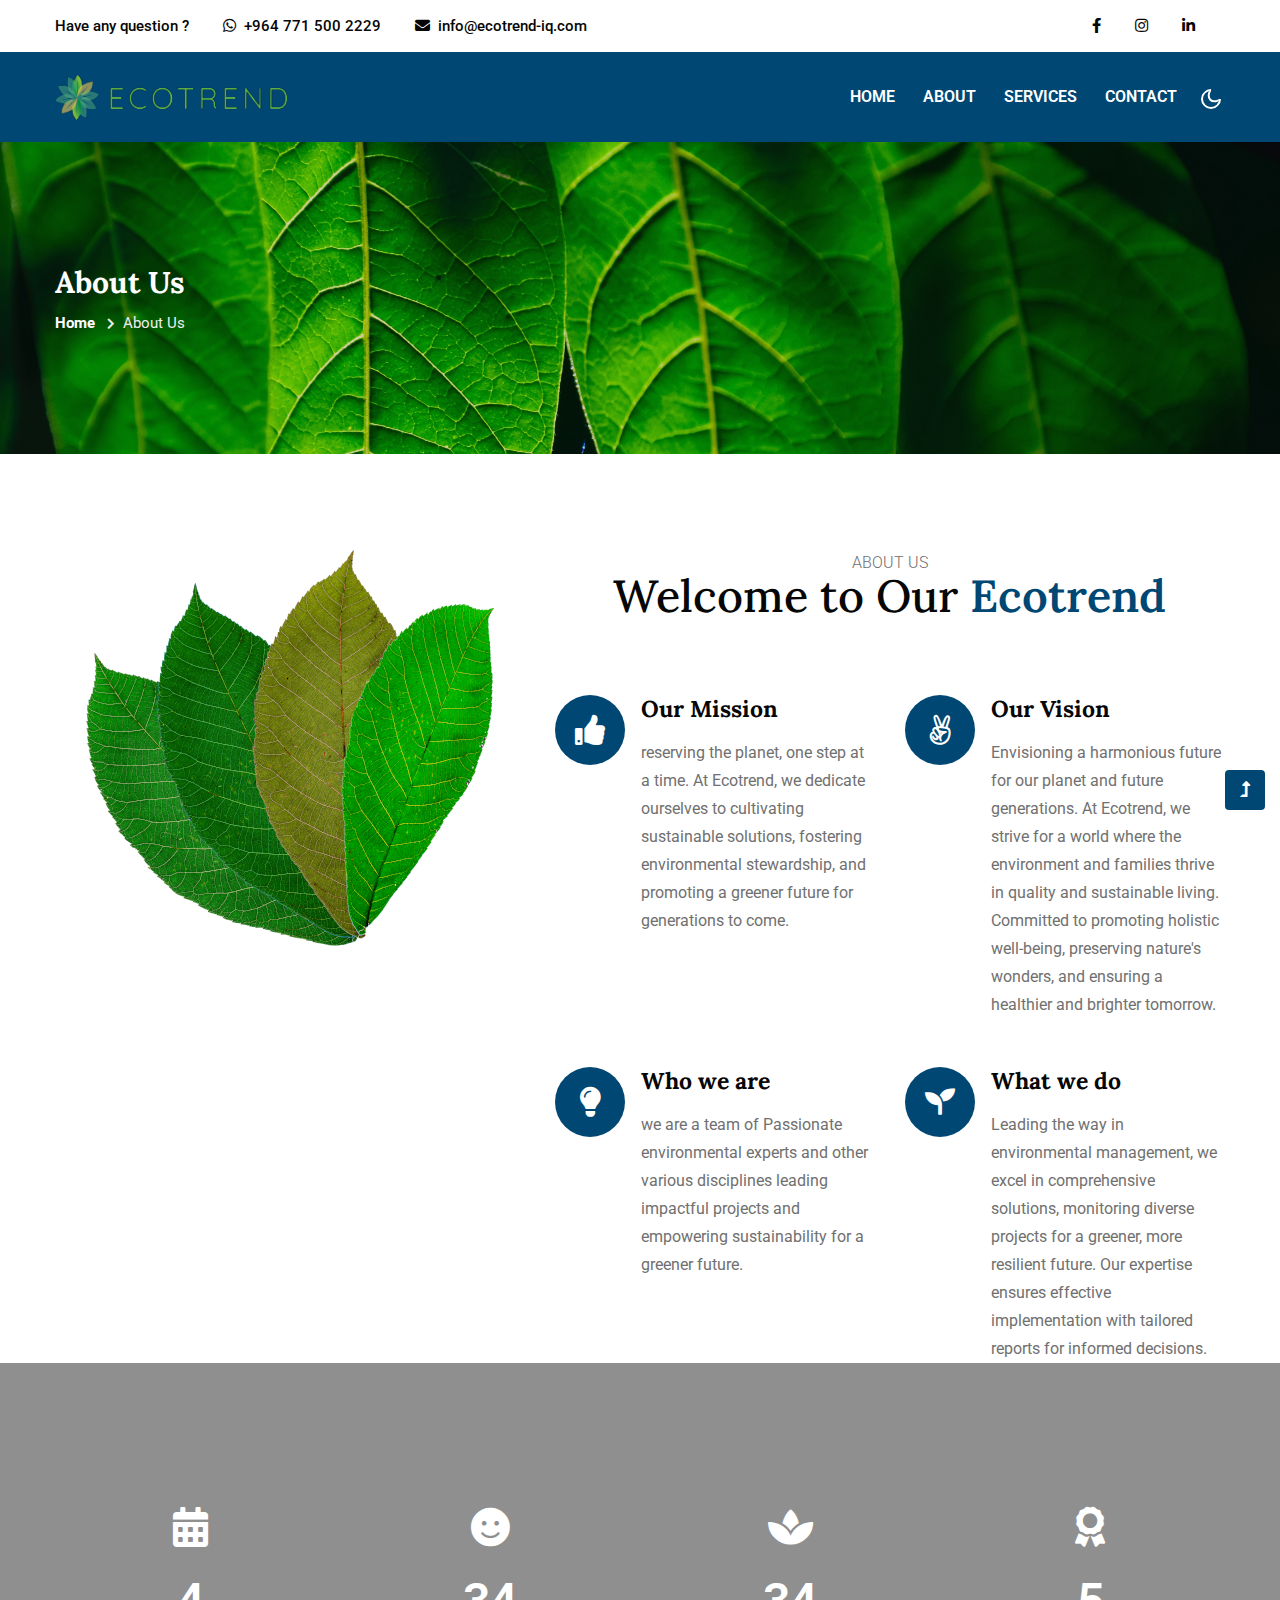
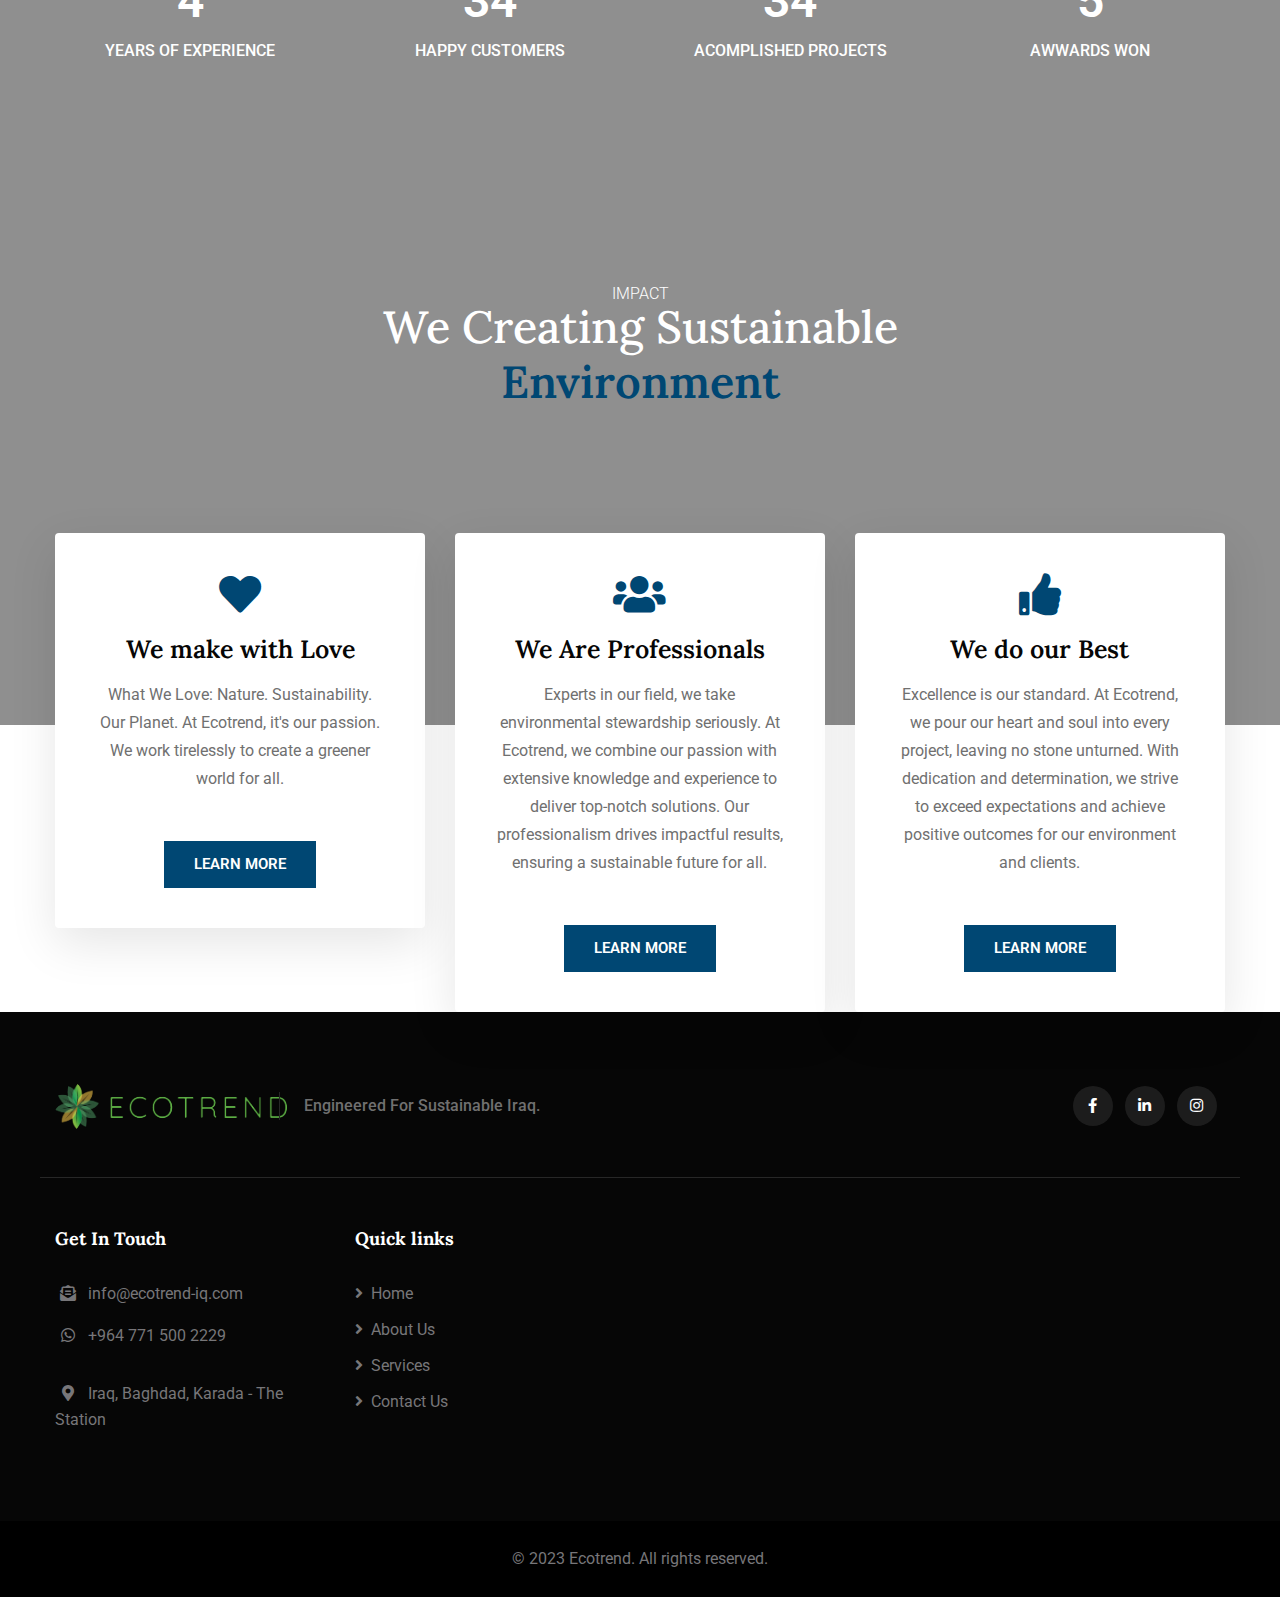
==== commit 37ee66a2: "Fit For A King !!!" ====
--- a/about.html
+++ b/about.html
@@ -55,7 +55,7 @@
         <div class="container">
             <nav class="navbar navbar-expand-lg stroke"> 
                 <a class="navbar-brand" href="#index.html">
-                    <img src="assets/images/logo.svg" alt="Ecotrend" title="Ecotrend - Environmental Management" style="height: 90px;" />
+                    <img src="assets/images/logo.svg" alt="Ecotrend" title="Ecotrend - Environmental Management" style="height: 45px;" />
                 </a> 
                 <button class="navbar-toggler  collapsed bg-gradient" type="button" data-toggle="collapse"
                     data-target="#navbarTogglerDemo02" aria-controls="navbarTogglerDemo02" aria-expanded="false"
@@ -159,8 +159,8 @@
                             </div>
                             <div class="">
                                 <h5 class="w3l-feature-text mb-3">Who we are</h5>
-                                <p> we are a team of Passionate environmental experts and other varous 
-                                    diciplines leading impactful projects and empowering sustainability 
+                                <p> we are a team of Passionate environmental experts and other various 
+                                    disciplines leading impactful projects and empowering sustainability 
                                     for a greener future.</p>
                             </div>
                         </div>
@@ -272,7 +272,7 @@
                 <div class="row align-items-center top-footer-content mb-5">
                     <div class="col-lg-2 col-md-3">
                         <h2><a class="logo" href="index.html">
-                            <img src="assets/images/logo.svg" alt="Ecotrend" title="Ecotrend - Environmental Management" style="height: 90px;" />
+                            <img src="assets/images/logo.svg" alt="Ecotrend" title="Ecotrend - Environmental Management" style="height: 45px;" />
                             </a>
                         </h2>
                     </div>
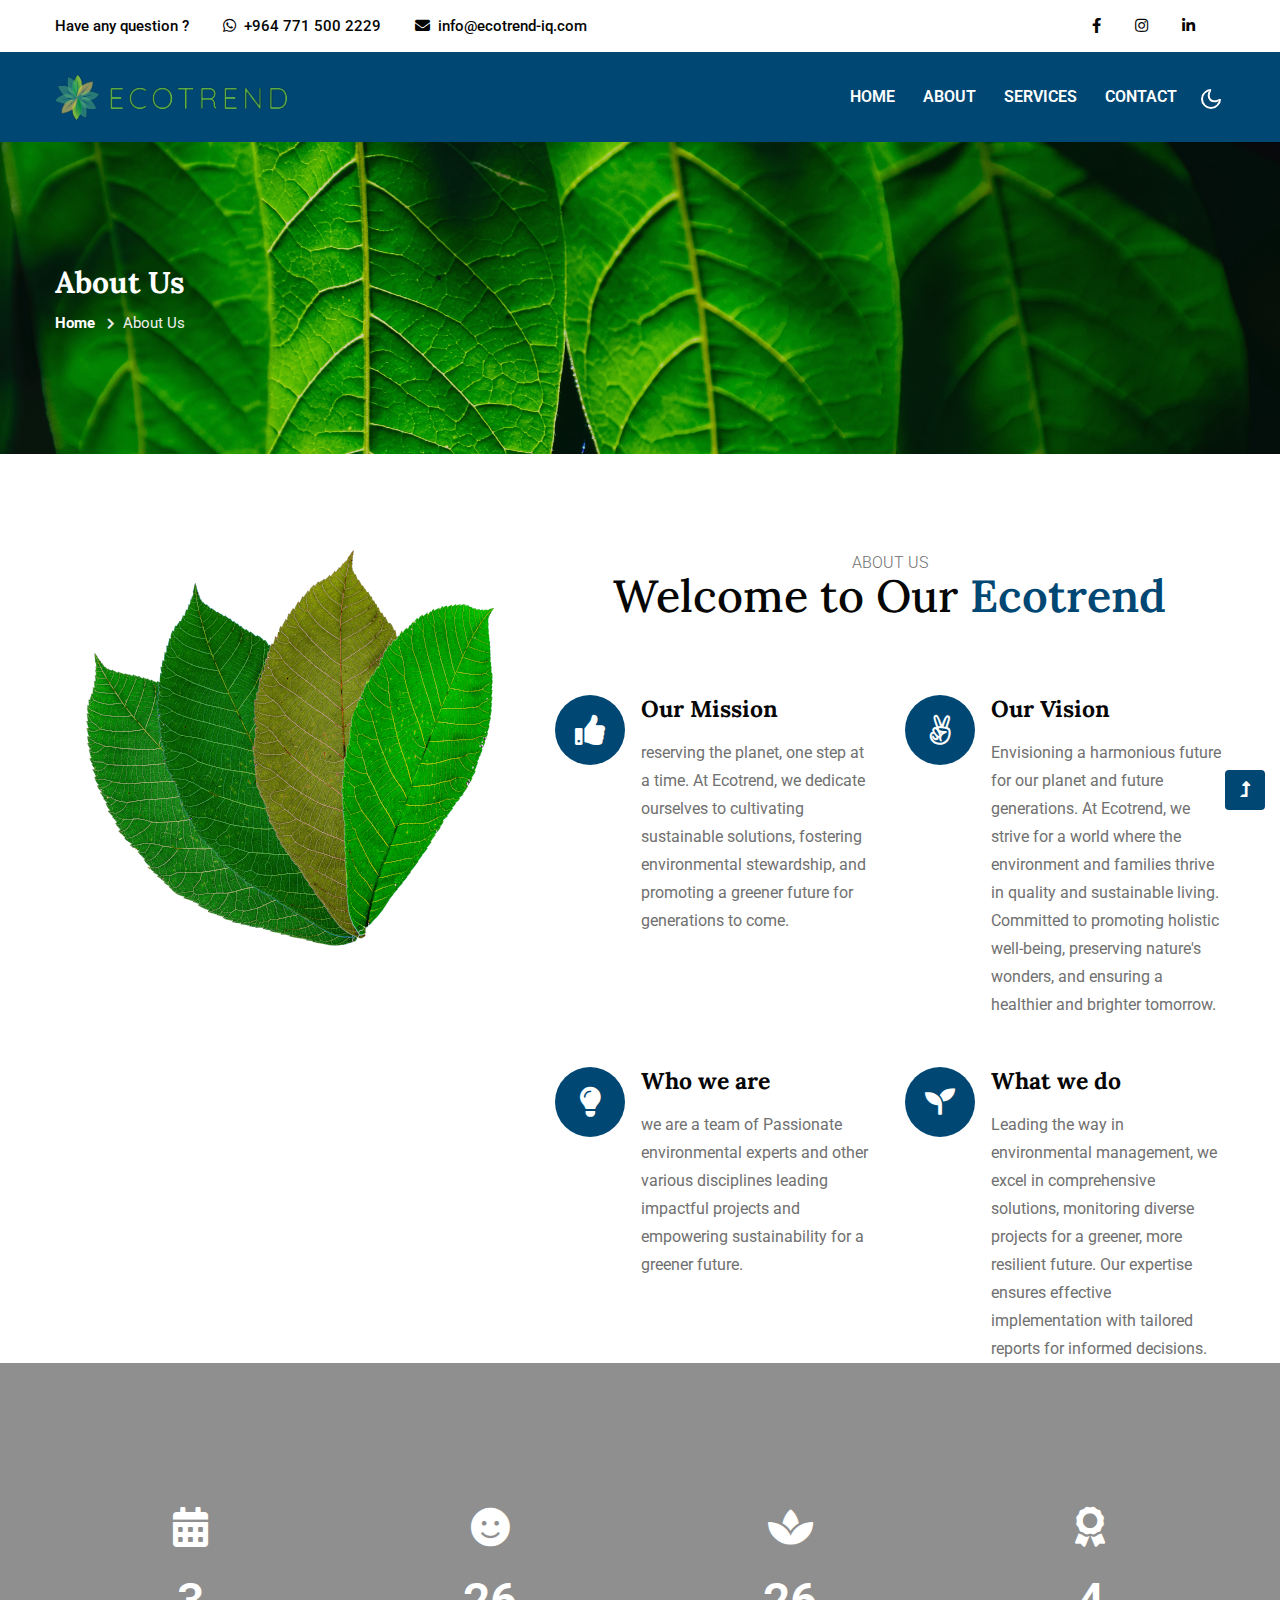
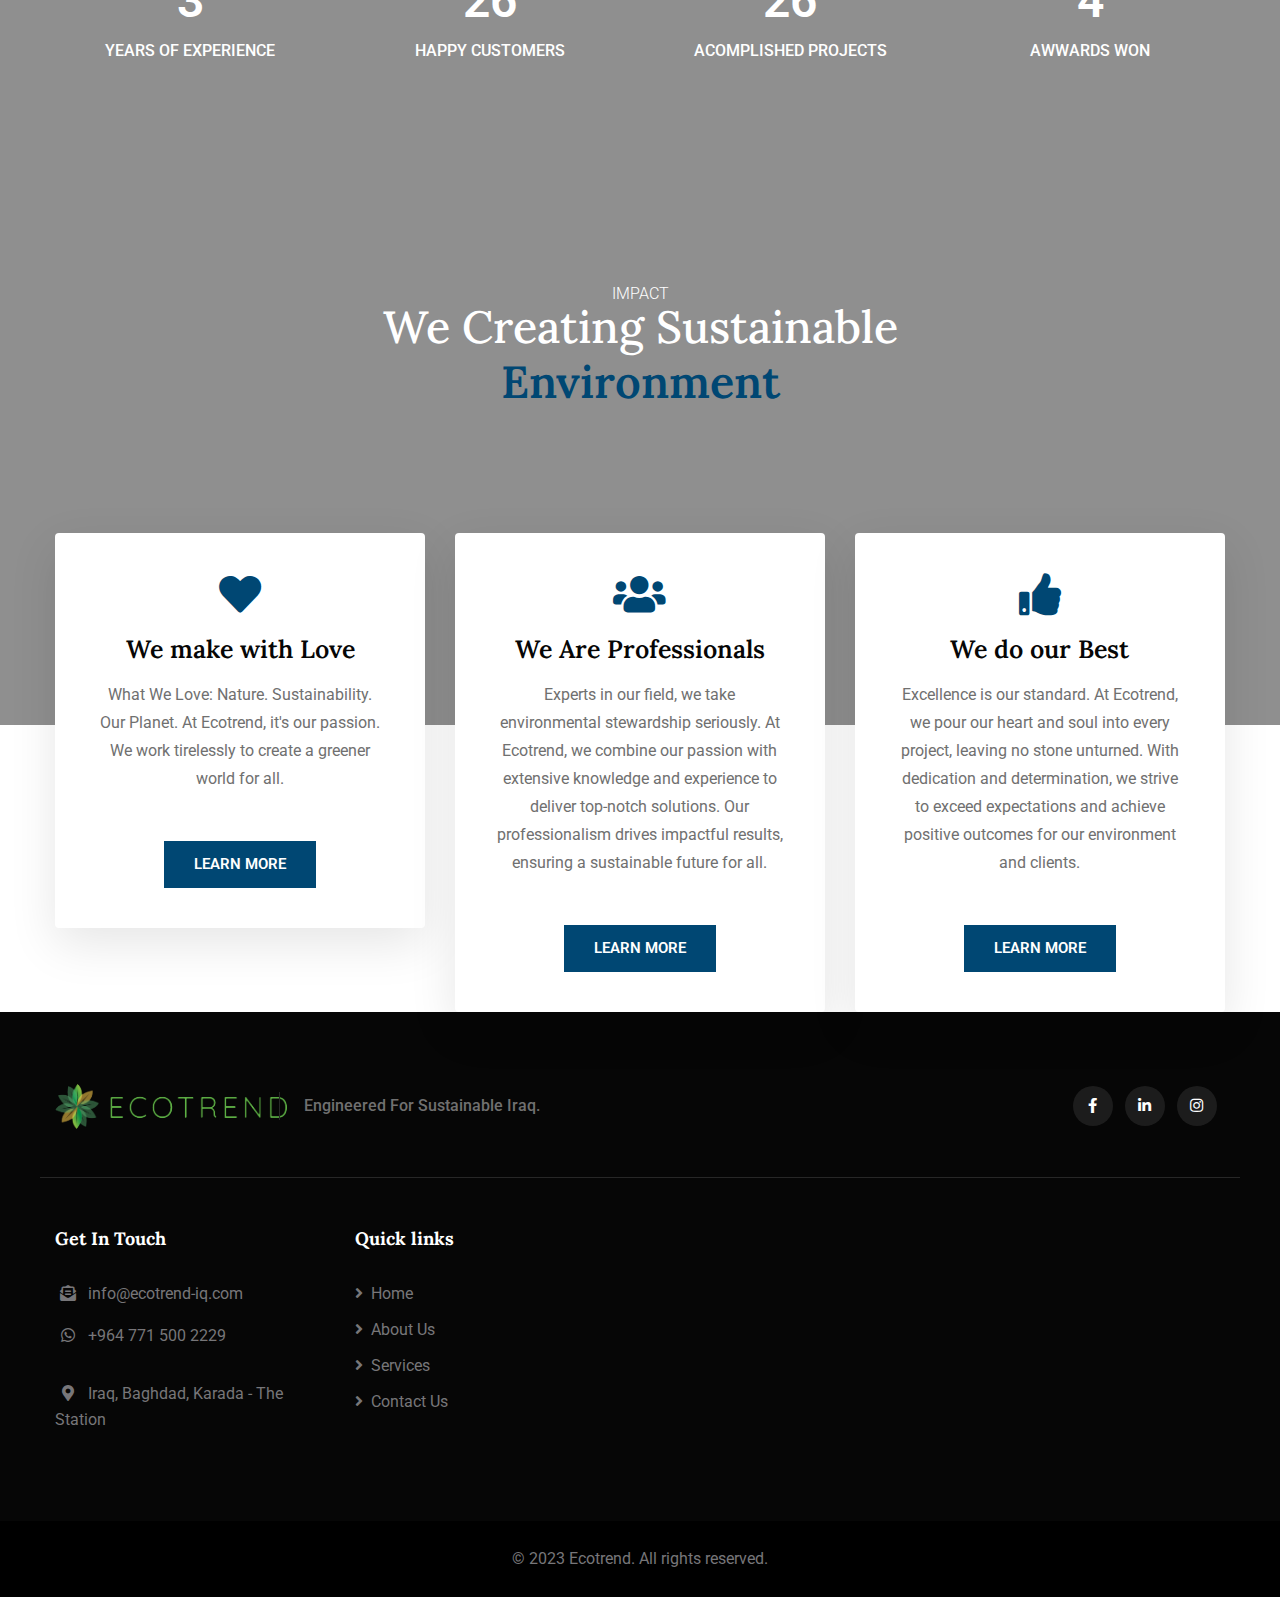
==== commit 9a52a15d: "SEO Addon" ====
--- a/about.html
+++ b/about.html
@@ -5,6 +5,25 @@
 <head>
     <!-- Required meta tags -->
     <meta charset="utf-8">
+    <meta name="description" content="Environmental management - للادارة البيئية ">
+    <meta name="keywords" content="البيئة 
+الاهتمام بالبيئة 
+الادارة البيئية 
+الامتثال البيئي 
+environment 
+green planet
+health 
+healthy living ">
+    <meta name="author" content="Lateef/Ecotrend">
+    <meta name="copyright" content="Ecotrend - 2023">
+    <meta name="email" content="info@ecotrend-iq.com">
+    <meta http-equiv="Content-Language" content="en">
+    <meta name="Charset" content="UTF-8">
+    <meta name="Rating" content="General">
+    <meta name="Distribution" content="Local">
+    <meta name="Robots" content="INDEX,FOLLOW">
+    <meta name="Revisit-after" content="1 Day">
+    <meta name="viewport" content="width=device-width, initial-scale=1, shrink-to-fit=no">
     <meta name="viewport" content="width=device-width, initial-scale=1, shrink-to-fit=no">
     <title>Ecotrend - Environmental Management Services - About Us </title>
     <!-- google-fonts -->
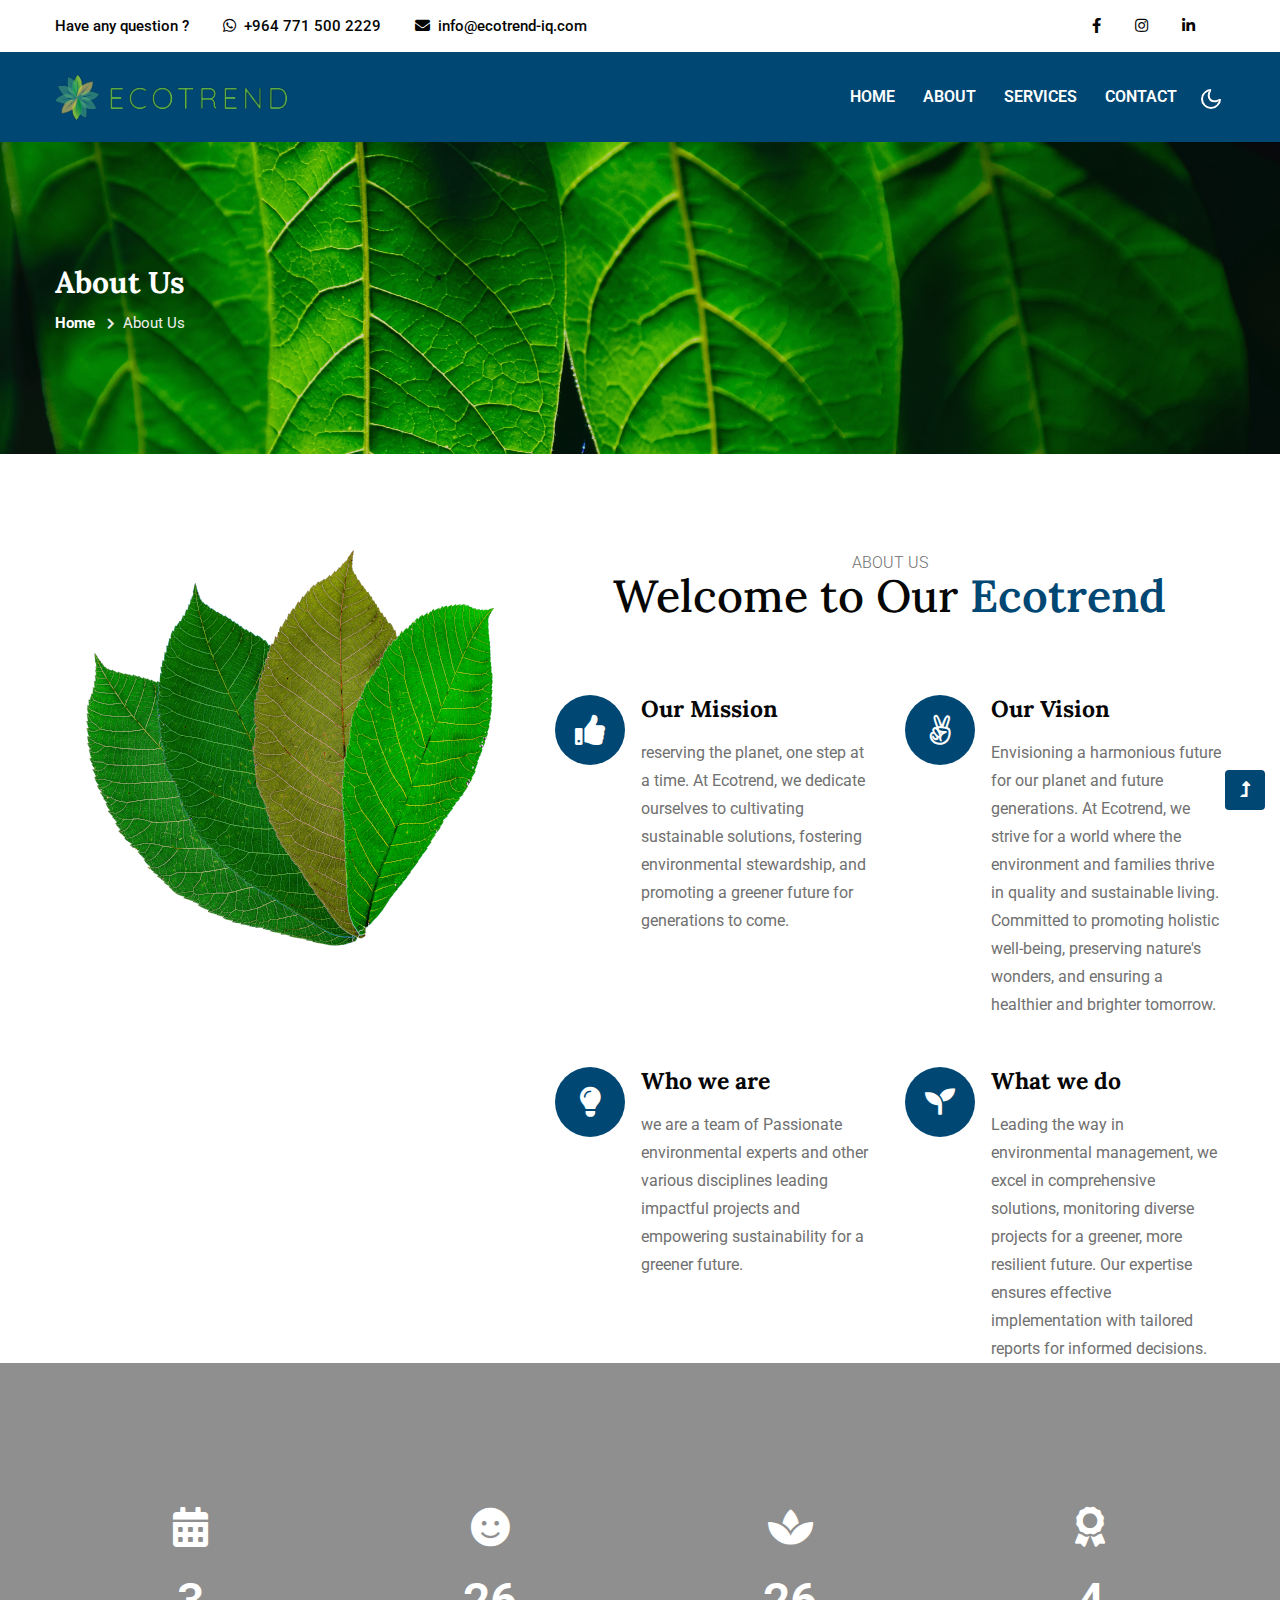
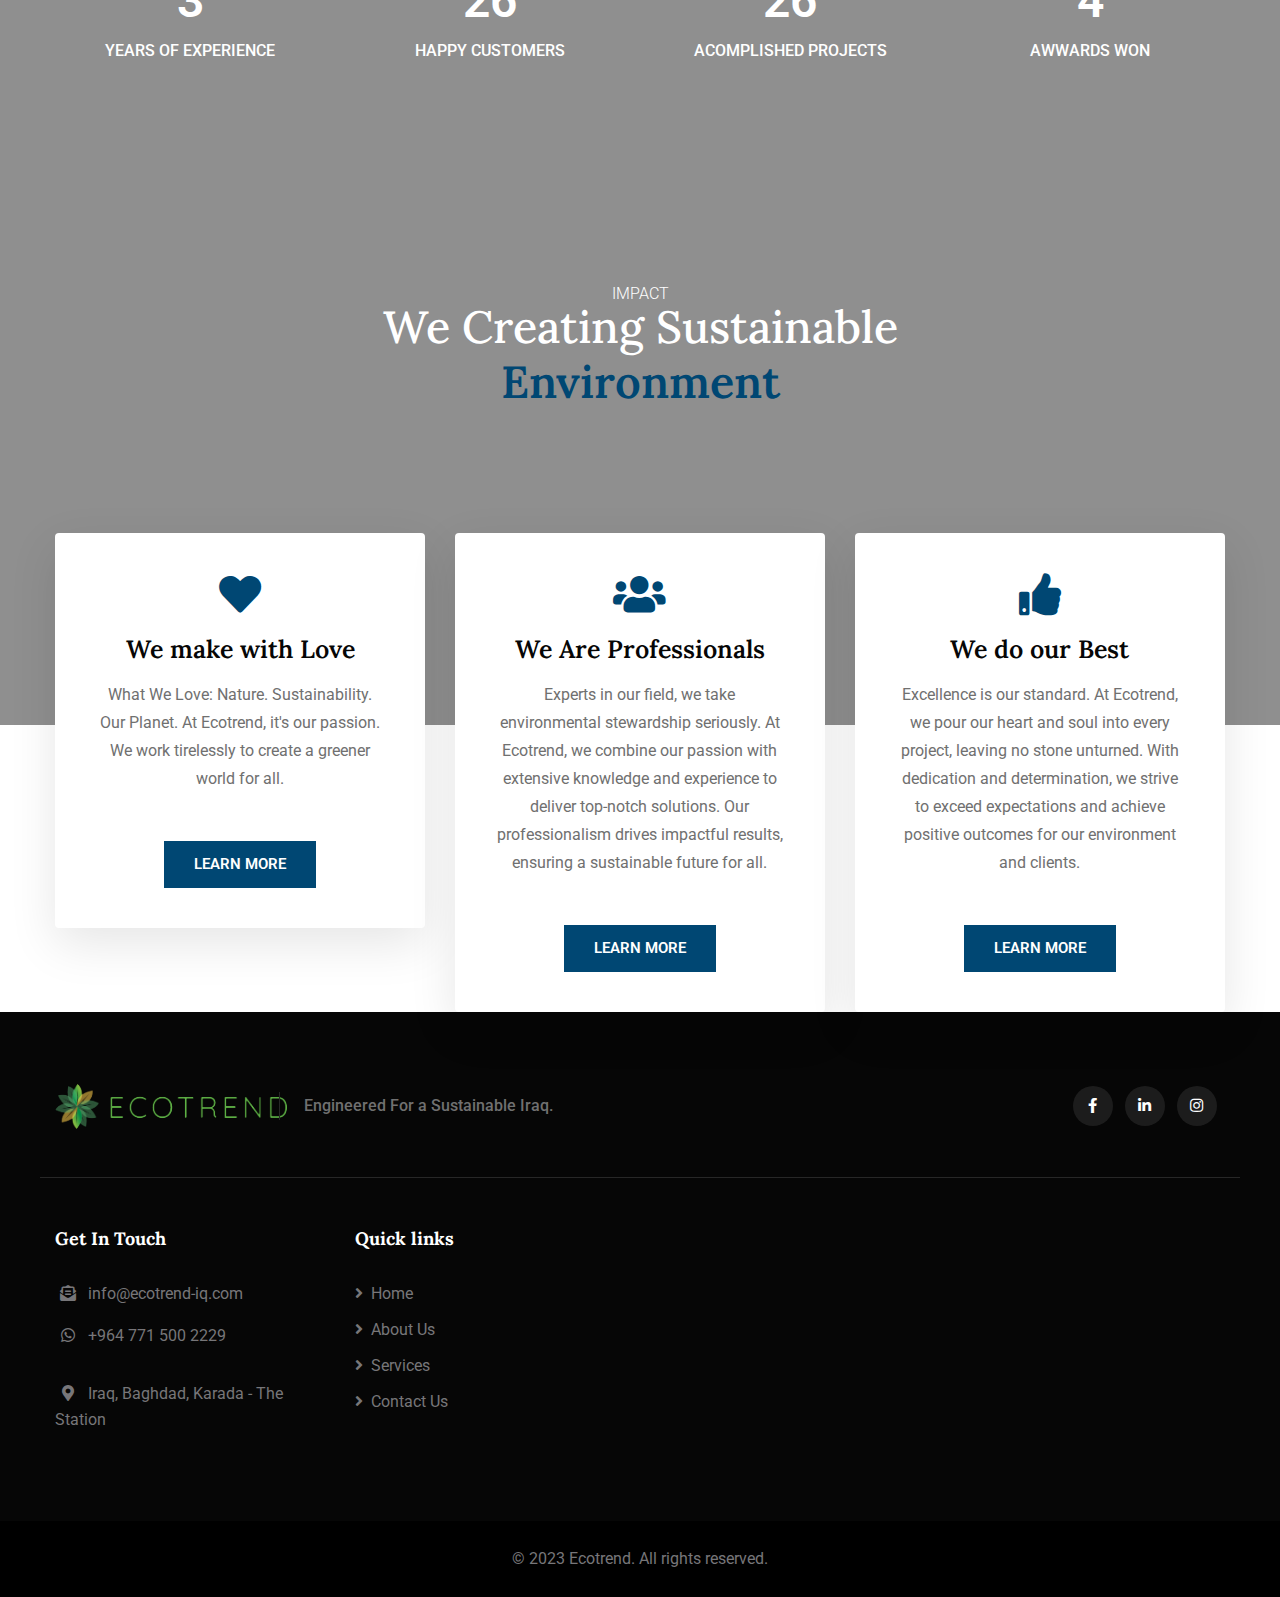
==== commit ad3be572: "up 003" ====
--- a/about.html
+++ b/about.html
@@ -296,7 +296,7 @@
                         </h2>
                     </div>
                     <div class="col-lg-7 col-md-9 mt-md-0 mt-4">
-                        <p class="top-p ml-md-4 pl-md-4 mt-sm-0 mt-2"> Engineered For Sustainable Iraq. </p>
+                        <p class="top-p ml-md-4 pl-md-4 mt-sm-0 mt-2"> Engineered For a Sustainable Iraq. </p>
                     </div>
                     <div class="col-lg-3 text-lg-right mt-lg-0 mt-4">
                         <div class="columns-2">
